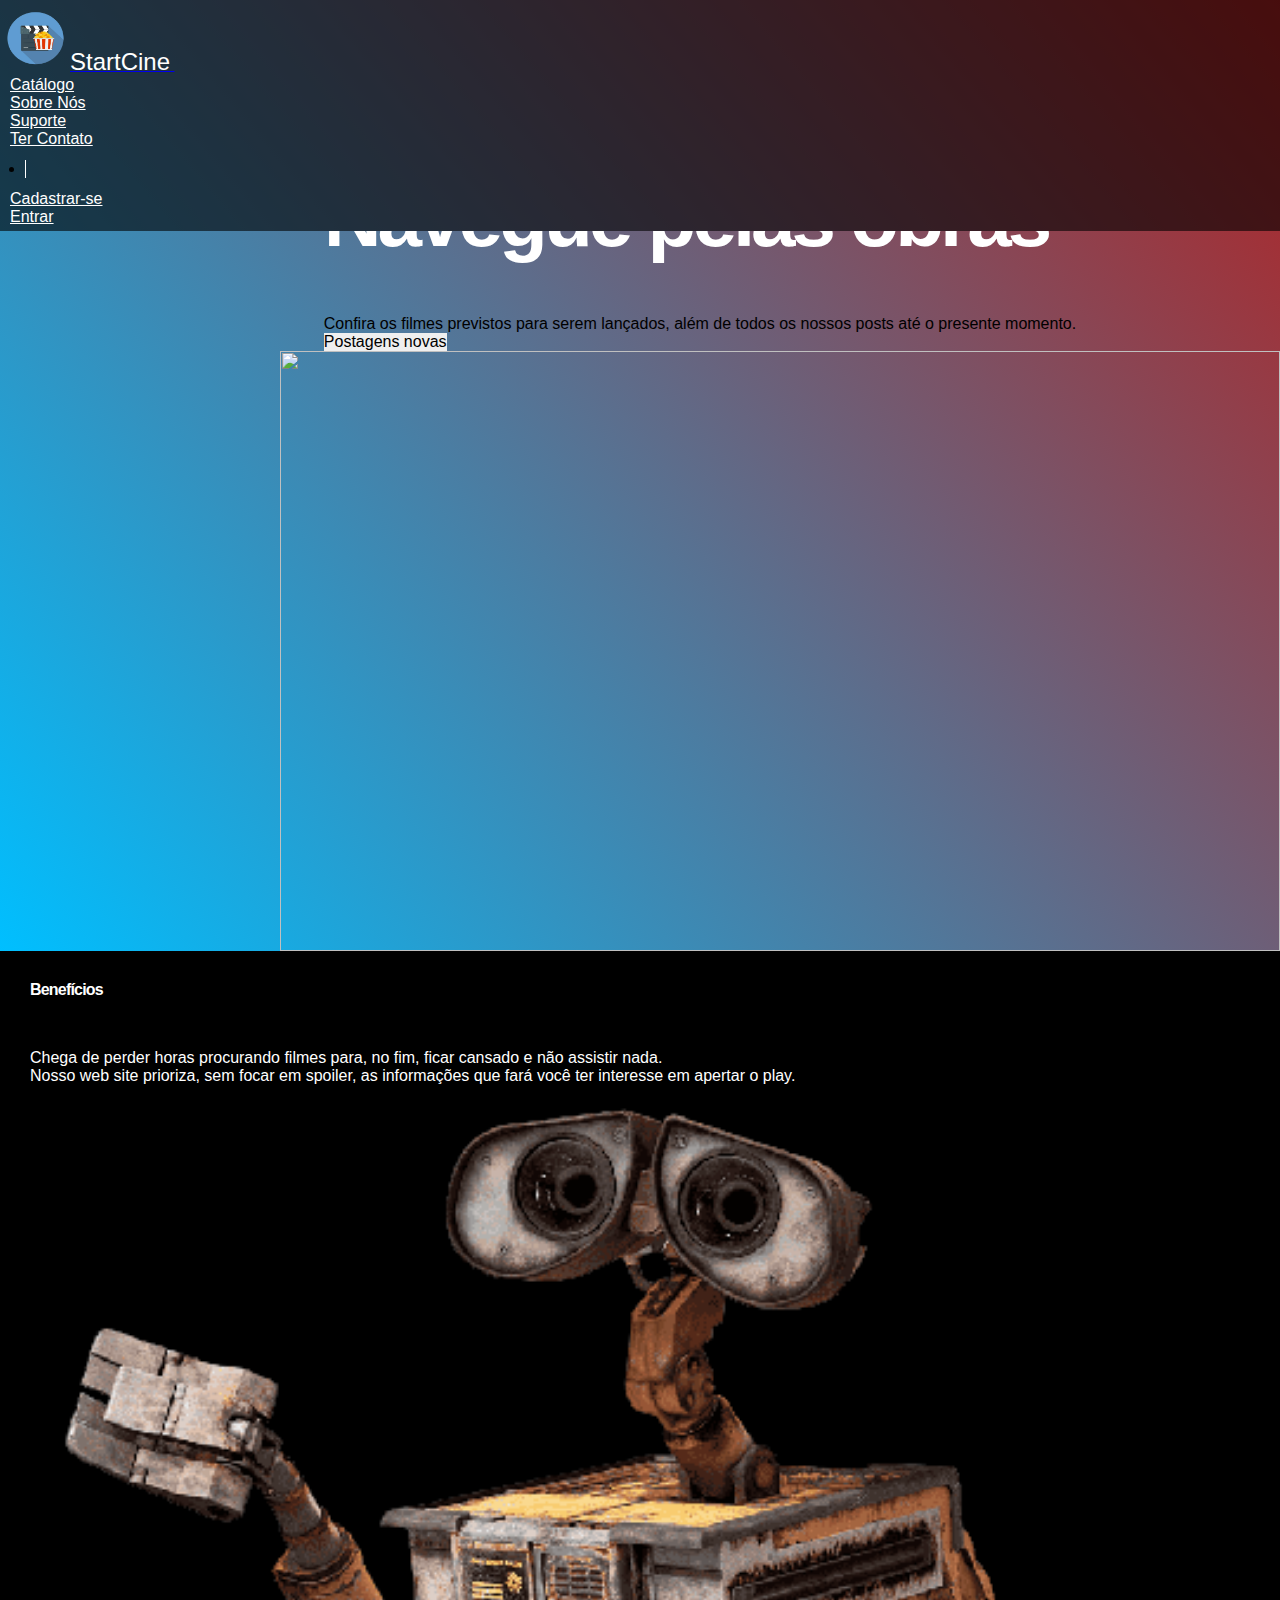
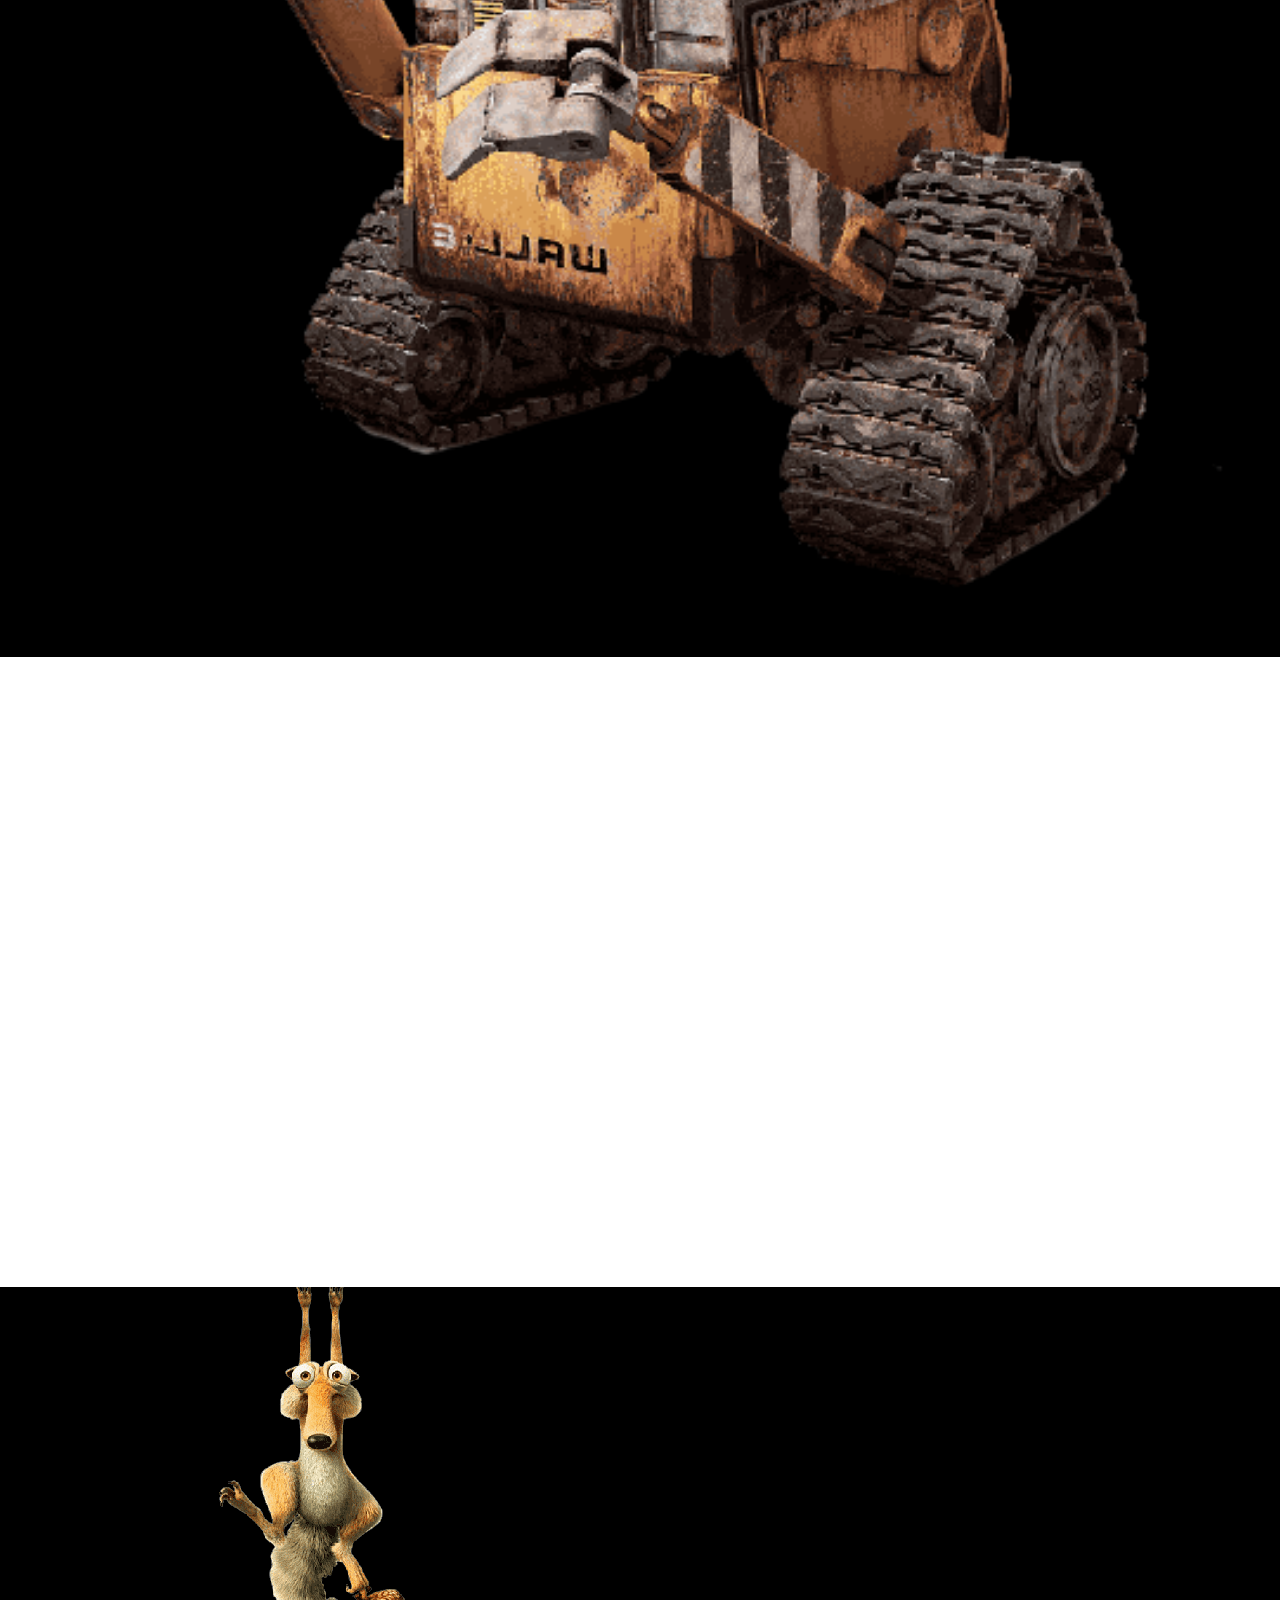
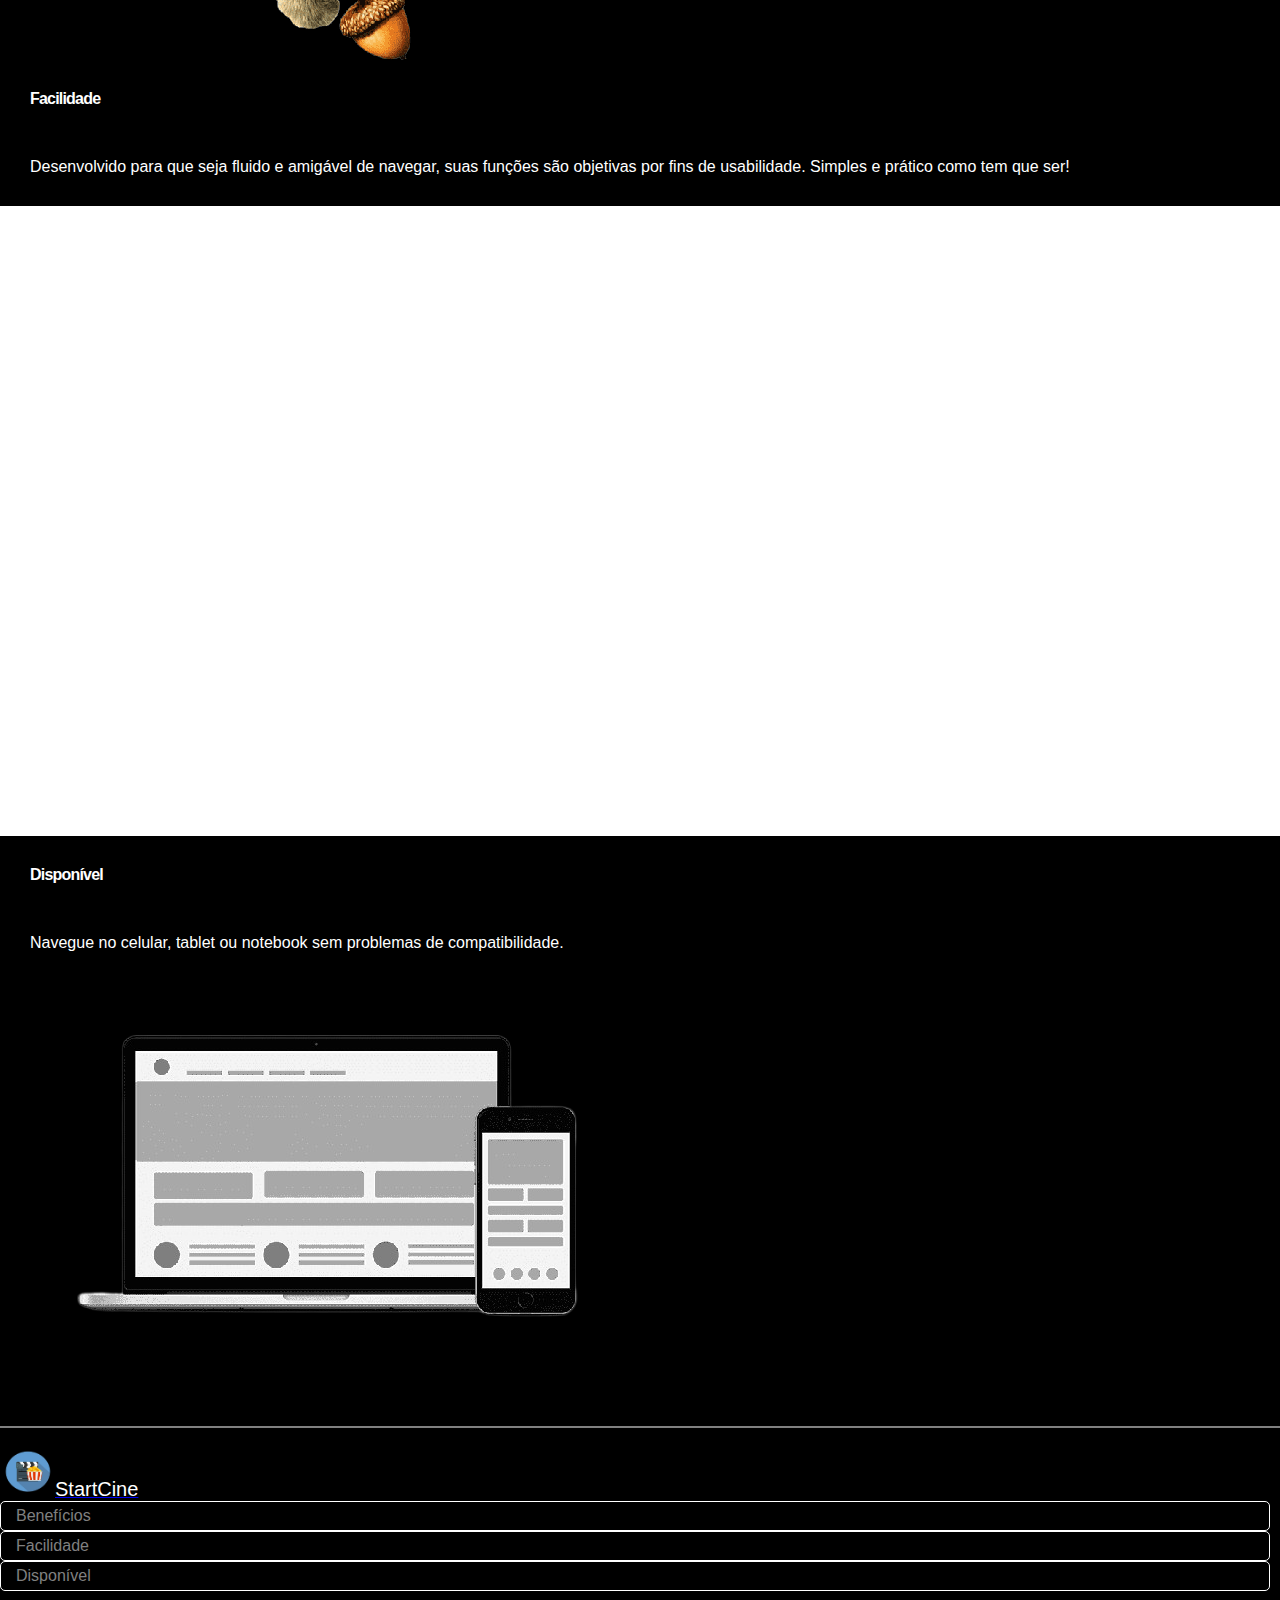
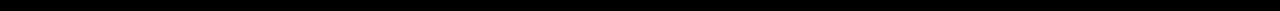
==== index.html @ 499de3c4 "first commit" ====
<!DOCTYPE html>
<html lang="pt-br">
  <head>
    <!-- Meta tags Obrigatórias -->
    <meta charset="utf-8">
    <meta name="viewport" content="width=device-width, initial-scale=1, shrink-to-fit=no">

    <!-- Bootstrap CSS -->
    <link rel="stylesheet" href="https://stackpath.bootstrapcdn.com/bootstrap/4.1.3/css/bootstrap.min.css" integrity="sha384-MCw98/SFnGE8fJT3GXwEOngsV7Zt27NXFoaoApmYm81iuXoPkFOJwJ8ERdknLPMO" crossorigin="anonymous">

    <!-- Font Awesome -->
    <link rel="stylesheet" href="https://use.fontawesome.com/releases/v5.15.4/css/all.css" integrity="sha384-DyZ88mC6Up2uqS4h/KRgHuoeGwBcD4Ng9SiP4dIRy0EXTlnuz47vAwmeGwVChigm" crossorigin="anonymous"/>

   
    <script src="https://oss.maxcdn.com/html5shiv/3.7.2/html5shiv.min.js"></script>
   

    <!-- Normalize CSS -->
    <link rel="stylesheet" type="text/css" href="Normalize/normalize.css">

    <!-- Estilo customizado -->
    <link rel="stylesheet" type="text/css" href="css/style.css">

    <title>StartCine</title>

     <!-- Icon title -->
    <link rel="icon" href="imagens/cine.png">

  </head>

  <body>

    <div class="wrapper">
      
   

    <section class="caixa1">
   
  

    <header>

      <nav class="navbar navbar-expand-lg navbar-light fixed-top navbar-transparente">
        
        <div class="container">
          
          <!-- INÍCIO / LOGO -->
            <a href="index.html" class="navbar-brand">
              <img src="imagens/logo.png" width="70" height="65"><span class="font-weight-bold">StartCine</span>
            </a> 

            <!-- FIM / LOGO -->

             <!-- MENU HAMBURGUER -->
            <button class="navbar-toggler" data-toggle="collapse" data-target="#nav-principal">
              <i class="fas fa-bars text-white"></i>
            </button>

            <!-- FIM / MENU HAMBURGUER -->

             <!-- INÍCIO / NAVEGAÇÃO -->

            <div class="collapse navbar-collapse" id="nav-principal"> 

              <ul class="navbar-nav ml-auto mr-1">


                <li class="nav-item">
                  <a href="catalogo.html" class="nav-link">Catálogo</a>
                </li>

                 <li class="nav-item">
                  <a href="sobrenos.html" class="nav-link">Sobre Nós</a>
                </li>

                 <li class="nav-item">
                  <a href="suporte.html" class="nav-link">Suporte</a>
                </li>

                 <li class="nav-item">
                  <a href="tercontato.html" class="nav-link">Ter Contato</a>
                </li>

                <li class="nav-item divisor"></li>

                 <li class="nav-item">
                  <a href="cadastrar.html" class="nav-link">Cadastrar-se</a>
                </li>

                <li class="nav-item">
                  <a href="entrar.html" class="nav-link">Entrar</a>
                </li>
                 
              </ul>

            </div>



        </div>

      </nav>




    </header>





    <div id="home"> <!-- SEÇÃO HOME -->

      <div vw class="enabled">
    <div vw-access-button class="active"></div>
    <div vw-plugin-wrapper>
      <div class="vw-plugin-top-wrapper"></div>
    </div>
  </div>
  <script src="https://vlibras.gov.br/app/vlibras-plugin.js"></script>
  <script>
    new window.VLibras.Widget('https://vlibras.gov.br/app');
  </script>
        
        <div class="container">

          <div class="row ">

          <main class="col-md-5 texto">
            
            <div>

              <h1 class="display-4">Navegue pelas obras</h1>

              <p class="lead">
               Confira os filmes previstos para serem lançados, além de todos os nossos posts até o presente momento.
              </p>

              <div> 
                <button type="button" class="btn btn-dark btn-md">Postagens novas</button>
              </div>

            </div> 
           

          </main>

            <section  class=" col-md-2 imagem-2">

                 <img src="imagens/grupo.png" width="420" height="320">

            </section>


          <section  class="imagem-1 col-md-5">

              <img src="imagens/mulher-capa.png" width="1000" height="600">

          </section>

          
        </div>

        </div>

      </div>  

      </section>


    <section id="beneficios" class="conteudo">
      
      <div class="container">
        
          <main class="row">
            
            

            <div class=" col-md-6 texto-padrao">

              <h1 class="display-4">Benefícios</h1>
              <p class="lead">Chega de perder horas procurando filmes para, no fim, ficar cansado e não assistir nada.</p>
              <p class="lead">Nosso web site prioriza, sem focar em spoiler, as informações que fará você ter interesse em apertar o play.</p>



            </div>

            <div class=" col-md-6 figura">

              <img src="imagens/robozinho.png">


            </div>



          </main>  

      </div>

  </section>

  <section class="caixa2 parallax">
   
  </section>

  <section id="facilidade" class="conteudo">

    <div class="container">
        
          <main class="row">
            


            

            <div class=" col-md-6 figura1">

              <img src="imagens/esquilo.png">


            </div>

            <div class=" col-md-6 texto-padrao">

              <h1 class="display-4">Facilidade</h1>
              <p class="lead">Desenvolvido para que seja fluido e amigável de navegar, suas funções são objetivas por fins de usabilidade. Simples e prático como tem que ser!</p>
              

            </div>



          </main>  

      </div>

  </section>

  <section class="caixa3 parallax">

  </section>


  <section id="compativel" class="conteudo">

    <div class="container">
        
          <main class="row d-flex justify-content-center">
            
           

            <div class=" col-md-6 texto-padrao">

              <h1 class="display-4">Disponível</h1>
              <p class="lead">Navegue no celular, tablet ou notebook sem problemas de compatibilidade.</p>
           
            </div>

             <div class=" col-md-6 figura2">

              <img src="imagens/img-dispositivo.png">


            </div>


          </main>  

      </div>


  </section>


   </div>

    



      <footer>

         <div class="linha"></div> <br>

        <div class="container">
          <div class="row">

            <div class="col-md-6">
              
              <a href="index.html" class="navbar-brand">
              <img src="imagens/logo.png" width="55" height="50"><span class="font-footer">StartCine</span>
            </a> 

            </div>

            <div class="col-lg-2">
              
              <ul class="d-flex mt-2 mr-4 justify-content-center">
                      <li>
                        <a href="#beneficios">Benefícios</a>
                      </li>

                      <li>
                        <a href="#facilidade">Facilidade</a>
                      </li>

                      <li>
                        <a href="#compativel">Disponível</a>
                      </li>
              </ul>

            </div>


            

            <div class="col-lg-4 d-flex justify-content-end">
              
              <a href="" class="btn btn-outline-dark ml-2">
                <i class="fab fa-facebook fa-lg"></i>
              </a>

              <a href="" class="btn btn-outline-dark ml-2">
                <i class="fab fa-twitter fa-lg"></i>
              </a>

              <a href="" class="btn btn-outline-dark ml-2">
                <i class="fab fa-instagram fa-lg"></i>
              </a>

               <a href="" class="btn btn-outline-dark ml-2">
                <i class="fab fa-youtube fa-lg"></i>
              </a>
              
            </div>


            
          </div>
        </div>
      </footer>



    <!-- JavaScript (Opcional) -->
    <!-- jQuery primeiro, depois Popper.js, depois Bootstrap JS -->
    <script src="https://code.jquery.com/jquery-3.3.1.slim.min.js" integrity="sha384-q8i/X+965DzO0rT7abK41JStQIAqVgRVzpbzo5smXKp4YfRvH+8abtTE1Pi6jizo" crossorigin="anonymous"></script>
    <script src="https://cdnjs.cloudflare.com/ajax/libs/popper.js/1.14.3/umd/popper.min.js" integrity="sha384-ZMP7rVo3mIykV+2+9J3UJ46jBk0WLaUAdn689aCwoqbBJiSnjAK/l8WvCWPIPm49" crossorigin="anonymous"></script>
    <script src="https://stackpath.bootstrapcdn.com/bootstrap/4.1.3/js/bootstrap.min.js" integrity="sha384-ChfqqxuZUCnJSK3+MXmPNIyE6ZbWh2IMqE241rYiqJxyMiZ6OW/JmZQ5stwEULTy" crossorigin="anonymous"></script>
  </body>
</html>
---- css/style.css ----
/********************* Style**********************************/

* {
	margin: 0;
	padding: 0;
	border: 0;
	box-sizing: border-box;
	font-family:"Helvetica", Arial, sans-serif;
	font-size: 16px;

}



/* Layout
-------------------------------------------------------------------------------------------------------*/

html{
	scroll-behavior: smooth;

}

html, body, #home{
	overflow-x: hidden;
}

/* Barra de Navegação
------------------------------------------------------------------------------*/

.navbar-transparente{
	padding: 5px 0px;
	background: rgba(0, 0, 0, 0.6); /*os 3 zeros definem a cor preta e 0.6 a opacidade*/
}

img, span{
	font-size: 1.5em;
	color: #fff;
	font-family: "Trebuchet MS", Helvetica, sans-serif;
}


.divisor{
	width: 1px;
	background: white;
	margin: 12px 15px;

}


/*formatando os links do menu*/

#nav-principal{
	margin-left: 10px;
}

.navbar-light .navbar-nav .nav-link{ 
	color: white;

}

.navbar-light .navbar-nav .nav-link:hover{ 
	color: #9bf0e1;

}


/*Formatando íconi do menu*/

.navbar-light .navbar-toggler{
	color: rgba(255, 255, 255, 5); /*branco e opacidade*/
	border-color: rgba(255, 255, 255, 0.5);
	margin-right: 5px;
}


/* CONTEÚDO - ABERTURA
--------------------------------------------------------------------------*/

#home{
	height: 720px;
	display: flex;
	justify-content: flex-end;
}

.texto{
	display: flex;
	flex-direction: column;
	justify-content: flex-end;
	align-items: center;
}

.imagem-1{
	display: flex;
	flex-direction: row;
	justify-content: center;
	align-items: flex-end;

}

.conteudo{
	color: #fff;
	background: #000;
	text-align: justify;
	padding: 30px 30px;
	width: 100%;
	font-weight: 100;

}

.texto-padrao{
	display: flex;
	flex-direction: column;
	justify-content: center;
}

.figura{
	display: flex;
	flex-direction: column;
	justify-content: center;
}

.figura1{
	display: flex;
	
	position: relative;
	bottom: 30px;
	right: 50px;
}



.linha{
	content: '';
	height: 2px;
	width: 100%;
	background: gray;

}




.parallax{
	display: flex;
	flex-direction: column;
	justify-content: center;
	height: 70vh !important;
	width: 100%;
	position: relative;
	overflow: hidden;
	background-position: 50% 50%;
	background-repeat: no-repeat !important;
	background-attachment: fixed;
	background-size: cover;


}

.caixa1{

background: url(../imagens/ruido.png), /*Já possui opacidade na img*/
	linear-gradient(50deg, #00BFFF, #B22222); /*Aparecerá um degradê*/



}

.caixa2{

background-image: url(../imagens/img1.jpg);

}

.caixa3{

background-image: url(../imagens/img2.jpeg);

}

.caixa4{
	background: url(../imagens/img.webp);

	
}





/* CONTEÚDO - CATÁLOGO
--------------------------------------------------------------------------*/

/*Barra de pesquisa*/

.search-box{
	position: absolute;
	z-index: 0;
	left: 60%;
	top: 100px;
	right: 40px;
	background: #4682B4;
	height: 50px;
	padding: 10px;
	border-radius: 20px;
	display: flex;
	justify-content: space-between;
	align-items: center;
}

.search-txt{
	border: none;
	background: none;
	outline: none;
	padding: 0;
	font-size: 16px;
	line-height: 40px;
	width: 6s00px;
	color: white;

}

::-webkit-input-placeholder{
	color: white;
}

.search-btn{
	width: 40px;
	height: 40px;
	border-radius: 50%;
	background:#000;
	display: flex;
	justify-content: center;
	align-items: center;

}

.search-box:hover > .search-txt{ 
	width: 300px;
	transition: 0.5s;
	padding: 0 6px;
}

.search-box:hover > .search-btn{ 

	background: #9bf0e1;
	transition: 0.5s;
}

#catalogo{
	background: #000;
}


.tamanho{
	height: 650px;
	width: 100vw;
}


.sessao-catalogo{
	background: #1C1C1C;

	background-attachment: fixed; /*fundo fixo para dar aquele efeito massa e fazer com que o fundo apareça.*/

	padding: 30px 20px;

}

.image{
	width: 270px;
	height: 412px;
}

.col-md-3 img{
	margin-top: 10px;
	margin-bottom: 10px;
}






/* CONTEÚDO - SOBRE NÓS
--------------------------------------------------------------------------*/

#sobre-nos{
	background: #1C1C1C;
}











/* TIPOGRAFIA
-----------------------------------------------------------------------------*/

h1{
	font-weight: 900; /*Nível de negrito*/
	letter-spacing: -0.05em; /*espaçamento das letras*/
	margin-bottom: 50px;
	color: white;
	
}

h2{
	font-size: 3em;
	font-weight: 700;
	letter-spacing: -0.04em;
}

h3{
	font-size: 2em;
	font-weight: 700;
	letter-spacing: -0.04em;
}


p{
	text-align: justify;
}

/* 	RODAPÉ
----------------------------------------------------------------------------------------*/

footer{
	background: #000;
	padding: 50px 0px 20px 0px;
	position: relative; 

}

footer ul li a{

	margin: 5px 10px;
	text-decoration: none;
	color: gray;
}

footer ul li{
	list-style: none;
	border: 1px solid white;
	border-radius: 5px;
	padding: 5px;
	margin-right: 10px;
	color: #000;
}


footer ul li a:hover{
	color: #000;
	text-decoration: none;
}

footer ul li:hover{
	background: #fff;
	color: #000;
	cursor: pointer;
}


.font-footer{

	font-size: 20px;
}



@media(max-width: 492.98px){ 

	#home{
		align-items: flex-end;
	} 

	.texto{
		margin-top: 20px;
		margin-bottom: 60px;
	}

	.imagem-2{
		display: flex;
		flex-direction: column;
		justify-content: flex-end;
		align-items: center;
		justify-self: flex-end;
	}

	.imagem-1{
		display: none;
	}

	header, nav .container span{
		font-size: 1.2em;
	}

	header, nav .container img{
		width: 60px;
		height: 55px;
	}

	#home, main.texto h1{
		font-size: 3em;
	

	}

	header, nav .container img{
		margin-left: 10px;

			}


			.navbar-light .navbar-toggler{
				margin-right: 15px;
			}



			.figura1{
				right: 150px;
			}

			.figura2{
		position: relative;
		right: 30px;
		
	}

	#compativel .figura2 img{
		width: 400px;
		height: 300px;
		
	}
			footer ul li{
				
				margin-right: 0px;
				margin-left: 20px;
			}




}






/*Extra small devices (portraint phones)*/

@media(min-width: 493px) and (max-width: 575.98px){ 

	#home{
		align-items: flex-end;
	} 

	.texto{
		margin-top: 85px;
	}

	.imagem-2{
		display: flex;
		flex-direction: column;
		justify-content: flex-end;
		align-items: center;
		justify-self: flex-end;
	}

	.imagem-1{
		display: none;
	}

	header, nav .container img{
		margin-left: 10px;

			}

	.navbar-light .navbar-toggler{
	margin-right: 15px;
	}


	.figura2{
		position: relative;
	
		
		
	}

	#compativel .figura2 img{
		width: 400px;
		height: 300px;
		
	}


	

}


/*Small devices (landscape phones)*/

@media(min-width: 576px) and (max-width: 767.98px){ 

	#home{
		align-items: flex-end;
	} 

	.texto{
		margin-top: 85px;
	}

	.imagem-2{
		display: flex;
		flex-direction: column;
		justify-content: flex-end;
		align-items: center;
		justify-self: flex-end;
	}

	.imagem-1{
		display: none;
	}

	header, nav .container img{
		margin-left: 10px;

			}
	
	.navbar-light .navbar-toggler{
	margin-right: 15px;
	}

	.figura2{
		position: relative;
	
		
		
	}

	#compativel .figura2 img{
		width: 400px;
		height: 300px;
		
	}

	

}


/*Medium devices (tablets, 768px e superior)*/
@media(min-width: 768px) and (max-width:  991.98px){ 

#home{
		align-items: flex-end;
	} 

	.texto{
		margin-right: 120px;
		justify-content: center;
		

	}

	.texto, p.lead{
		padding: 0;
	}

	.imagem-1{
		display: flex;
		flex-direction: row;
		justify-content: center;
		align-items: flex-end;

	}

	section.imagem-1 img{
		width: 900px;
		height: 500px;
	}



	.imagem-2{
		display: none;
		

	}


	.parallax{

		height: 50vh !important;
		background-position: bottom 60%;
	}

	.figura1{
		right: 150px;
	}

	.figura2{
		position: relative;
	
		
		
	}

	#compativel .figura2 img{
		width: 400px;
		height: 300px;
		
	}

	#home{
		height: 600px;

	}


	

}

/*Large devices (desktops, 992px e superior)*/
@media(min-width: 992px) and (max-width: 1199.98px){ 

	
#home{
		align-items: flex-end;
		
	} 

	.texto{
		
		margin-right: 60px;
		
		justify-content: center;
		

	}

	.imagem-1{
		display: flex;
		flex-direction: row;
		justify-content: center;
		align-items: flex-end;
		margin-left: 100px;
		

	}



	.imagem-2{
		display: none;
		

	}

	.figura2{
		margin-right: 5px;
	}




	
}

/*Extra large devices (large desktops, 1200px e superior)*/
@media(min-width: 1200px){ 


#home{
		align-items: flex-end;
		
	} 

	.texto{
		
		margin-right: 60px;
		
		justify-content: center;
		

	}

	.imagem-1{
		display: flex;
		flex-direction: row;
		justify-content: center;
		align-items: flex-end;
		margin-left: 100px;
		

	}



	.imagem-2{
		display: none;
		

	}


	#home, main.texto h1{
		font-size: 5em;

	}




	

}
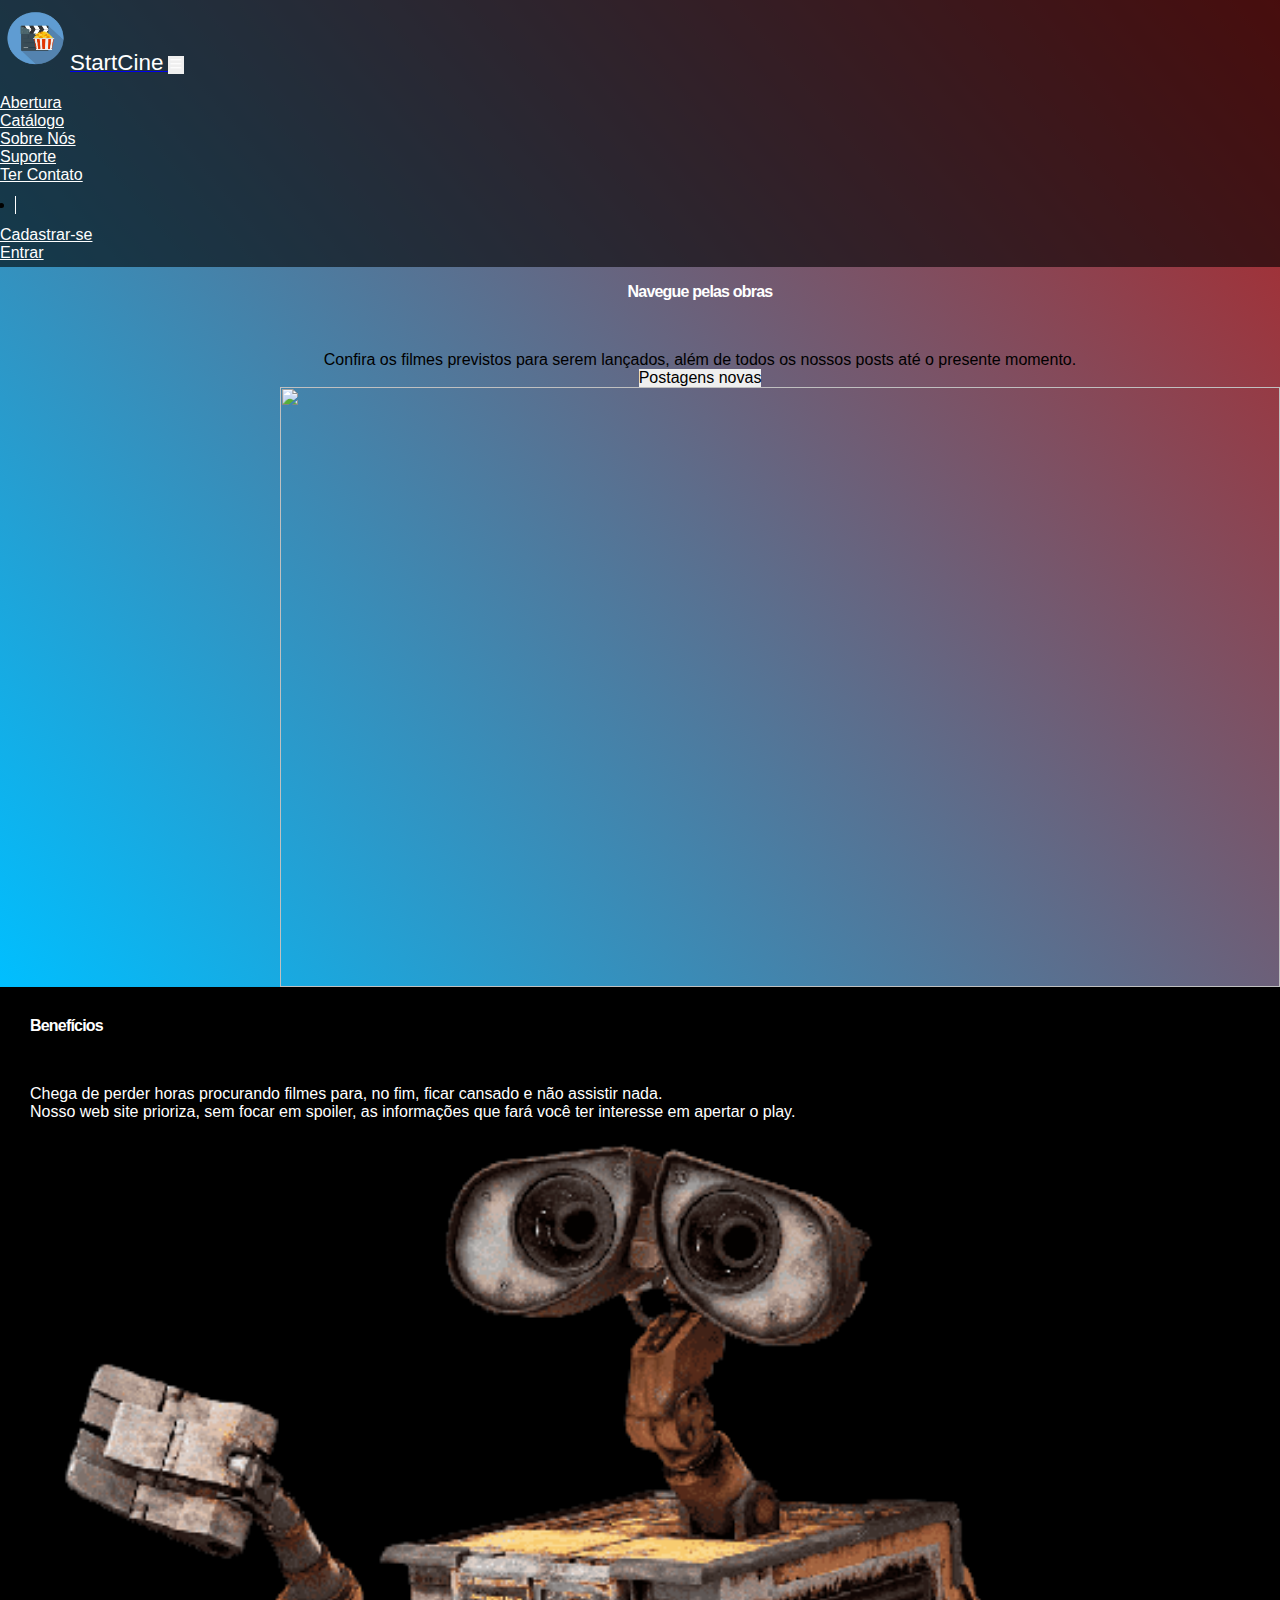
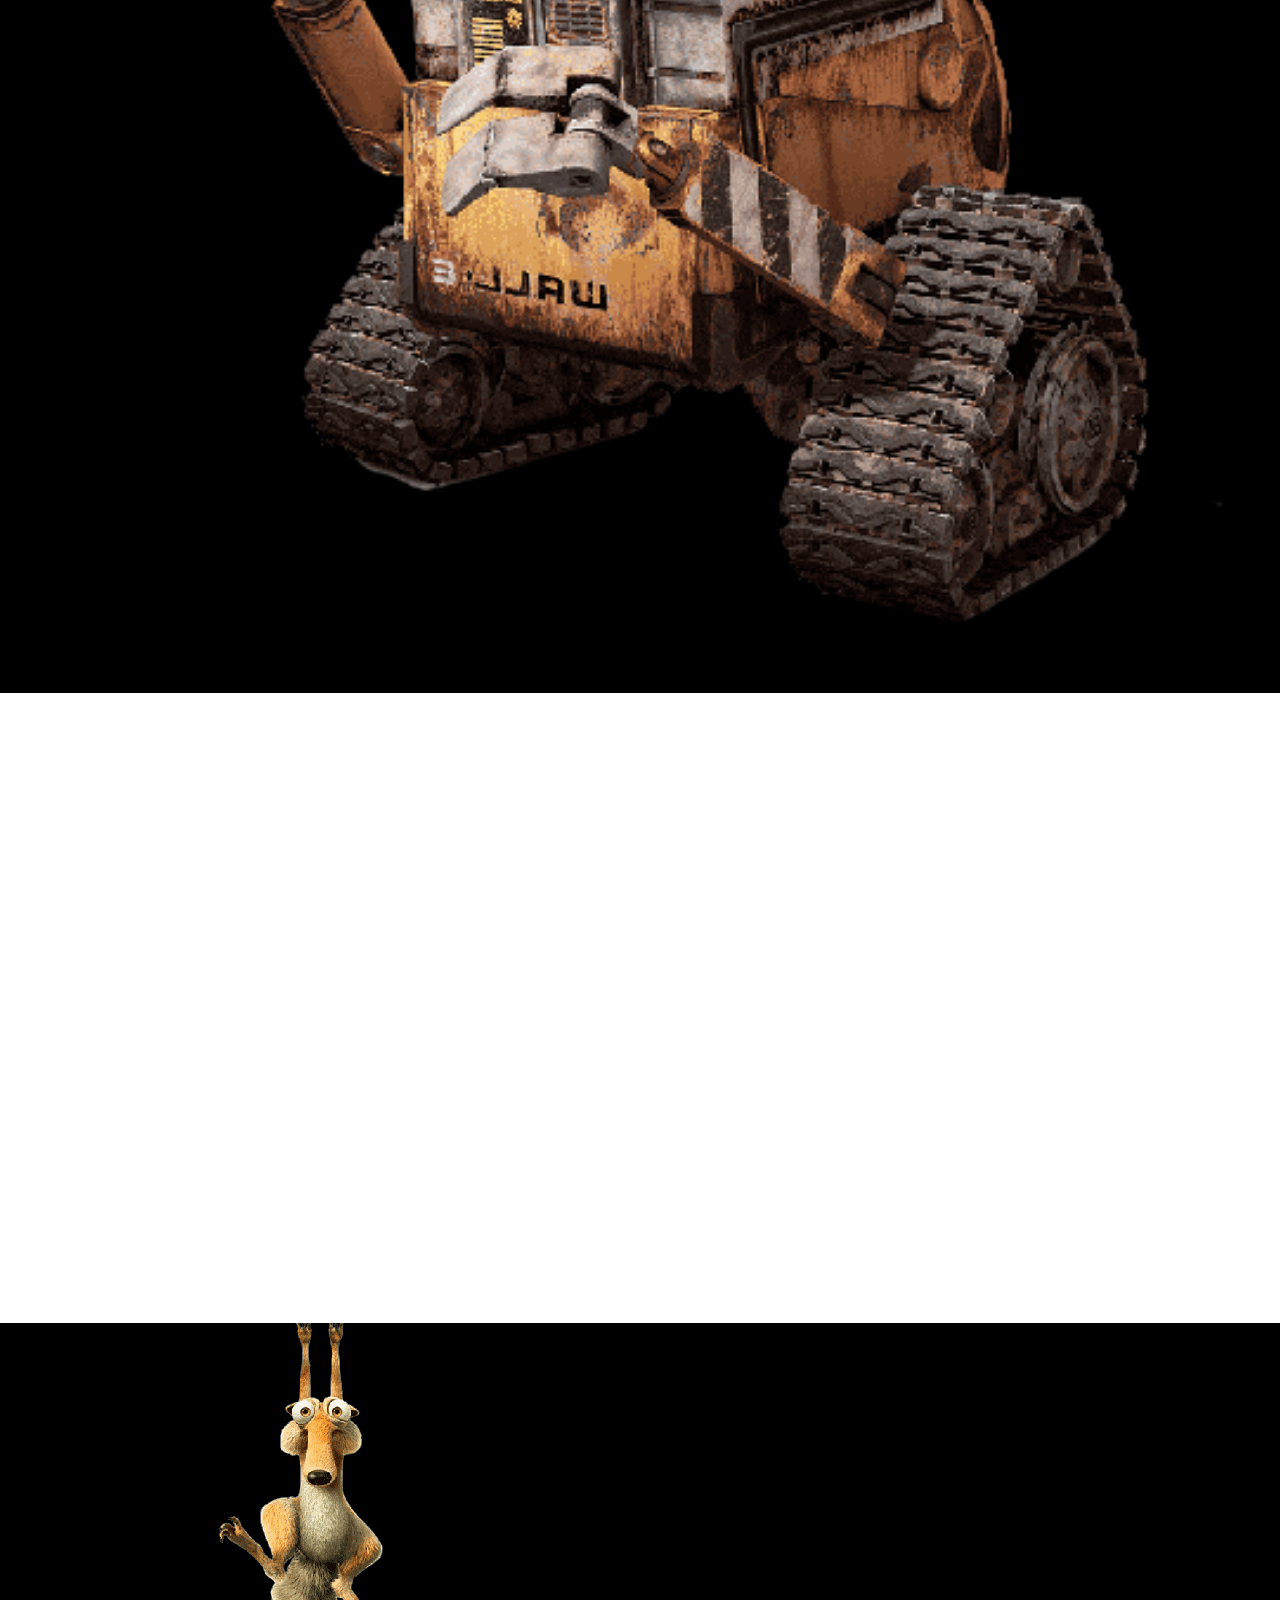
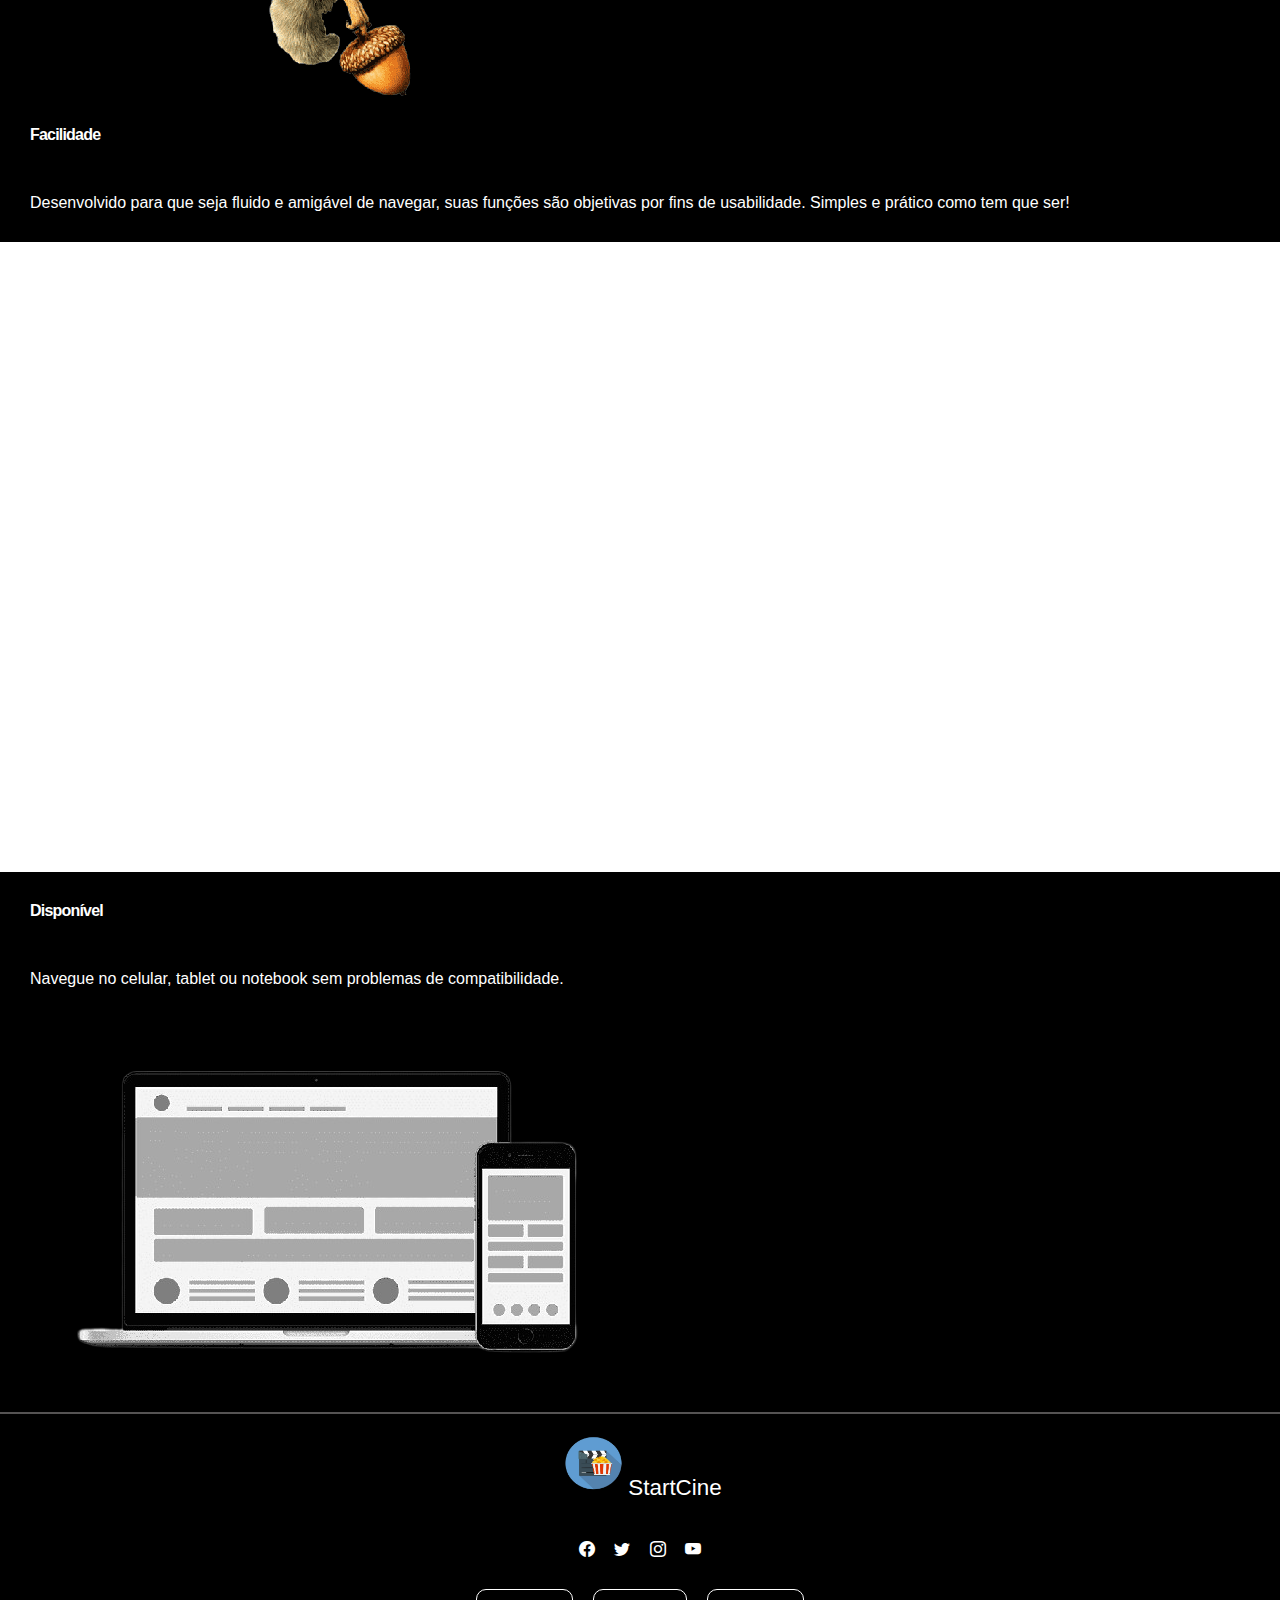
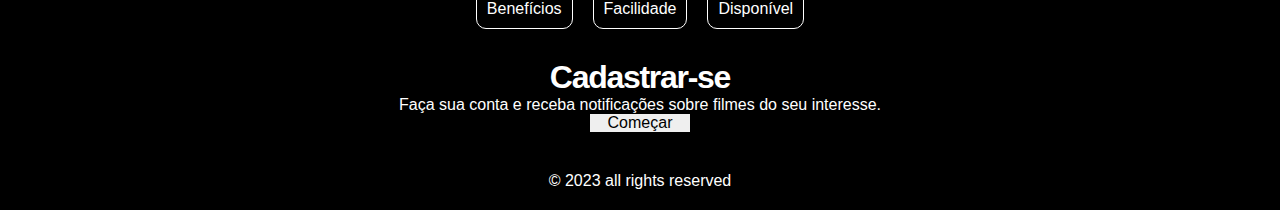
==== commit e9212023: "saved" ====
--- a/index.html
+++ b/index.html
@@ -6,10 +6,9 @@
     <meta name="viewport" content="width=device-width, initial-scale=1, shrink-to-fit=no">
 
     <!-- Bootstrap CSS -->
-    <link rel="stylesheet" href="https://stackpath.bootstrapcdn.com/bootstrap/4.1.3/css/bootstrap.min.css" integrity="sha384-MCw98/SFnGE8fJT3GXwEOngsV7Zt27NXFoaoApmYm81iuXoPkFOJwJ8ERdknLPMO" crossorigin="anonymous">
-
-    <!-- Font Awesome -->
-    <link rel="stylesheet" href="https://use.fontawesome.com/releases/v5.15.4/css/all.css" integrity="sha384-DyZ88mC6Up2uqS4h/KRgHuoeGwBcD4Ng9SiP4dIRy0EXTlnuz47vAwmeGwVChigm" crossorigin="anonymous"/>
+  <link href="https://cdn.jsdelivr.net/npm/bootstrap@5.3.0-alpha1/dist/css/bootstrap.min.css" rel="stylesheet" integrity="sha384-GLhlTQ8iRABdZLl6O3oVMWSktQOp6b7In1Zl3/Jr59b6EGGoI1aFkw7cmDA6j6gD" crossorigin="anonymous">
+  <!-- Icons - Bootstrap -->
+  <link rel="stylesheet" href="https://cdn.jsdelivr.net/npm/bootstrap-icons@1.10.3/font/bootstrap-icons.css">
 
    
     <script src="https://oss.maxcdn.com/html5shiv/3.7.2/html5shiv.min.js"></script>
@@ -44,55 +43,71 @@
         
         <div class="container">
           
-          <!-- INÍCIO / LOGO -->
-            <a href="index.html" class="navbar-brand">
-              <img src="imagens/logo.png" width="70" height="65"><span class="font-weight-bold">StartCine</span>
-            </a> 
-
-            <!-- FIM / LOGO -->
-
+           <!-- INÍCIO / LOGO -->
+           <a href="index.html" class="navbar-brand d-flex align-items-center">
+            <img src="imagens/logo.png" width="70" height="65" class="img-logo"><span class="font-weight-bold">StartCine</span>
+          </a> 
+
+          <!-- FIM / LOGO -->
+
+             
              <!-- MENU HAMBURGUER -->
-            <button class="navbar-toggler" data-toggle="collapse" data-target="#nav-principal">
-              <i class="fas fa-bars text-white"></i>
+             
+             
+             <button class="navbar-toggler" type="button" data-bs-toggle="offcanvas" data-bs-target="#navbarOffcanvasLg" aria-controls="navbarOffcanvasLg">
+               
+              <i class="bi bi-list"></i>
+            
             </button>
+         
 
             <!-- FIM / MENU HAMBURGUER -->
 
              <!-- INÍCIO / NAVEGAÇÃO -->
 
-            <div class="collapse navbar-collapse" id="nav-principal"> 
-
-              <ul class="navbar-nav ml-auto mr-1">
-
-
-                <li class="nav-item">
-                  <a href="catalogo.html" class="nav-link">Catálogo</a>
-                </li>
-
-                 <li class="nav-item">
-                  <a href="sobrenos.html" class="nav-link">Sobre Nós</a>
-                </li>
-
-                 <li class="nav-item">
-                  <a href="suporte.html" class="nav-link">Suporte</a>
-                </li>
-
-                 <li class="nav-item">
-                  <a href="tercontato.html" class="nav-link">Ter Contato</a>
-                </li>
-
-                <li class="nav-item divisor"></li>
-
-                 <li class="nav-item">
-                  <a href="cadastrar.html" class="nav-link">Cadastrar-se</a>
-                </li>
-
-                <li class="nav-item">
-                  <a href="entrar.html" class="nav-link">Entrar</a>
-                </li>
-                 
-              </ul>
-
+            
+             <div class="offcanvas offcanvas-end bg-dark" tabindex="-1" id="navbarOffcanvasLg" aria-labelledby="navbarOffcanvasLgLabel">
+              <div class="offcanvas-header">
+                <button type="button" class="btn-close btn-close-white" data-bs-dismiss="offcanvas" aria-label="Close"></button>
+              </div>
+              <div class="d-flex justify-content-center">
+
+                <ul class="navbar-nav ps">
+
+                  <li class="nav-item">
+                  
+                    <a href="index.html" class="nav-link"><i class="bi bi-house m-2 icon"></i>Abertura</a>
+                  </li>
+  
+                  <li class="nav-item">
+                    <a href="catalogo.html" class="nav-link"><i class="bi bi-film m-2 icon"></i>Catálogo</a>
+                  </li>
+  
+                   <li class="nav-item">
+                    <a href="sobrenos.html" class="nav-link"><i class="bi bi-person m-2 icon"></i>Sobre Nós</a>
+                  </li>
+  
+                   <li class="nav-item">
+                    <a href="suporte.html" class="nav-link"><i class="bi bi-question-square m-2 icon"></i>Suporte</a>
+                  </li>
+  
+                   <li class="nav-item">
+                    <a href="tercontato.html" class="nav-link"><i class="bi bi-chat-dots m-2 icon"></i>Ter Contato</a>
+                  </li>
+  
+                  <li class="nav-item divisor"></li>
+  
+                   <li class="nav-item">
+                    <a href="cadastrar.html" class="nav-link">Cadastrar-se</a>
+                  </li>
+  
+                  <li class="nav-item">
+                    <a href="entrar.html" class="nav-link">Entrar</a>
+                  </li>
+                   
+                </ul>
+              </div>
+              
             </div>
 
 
@@ -125,13 +140,13 @@
         
         <div class="container">
 
-          <div class="row ">
-
-          <main class="col-md-5 texto">
-            
-            <div>
-
-              <h1 class="display-4">Navegue pelas obras</h1>
+          <div class="row d-flex justify-content-center">
+
+          <main class="col-md-5">
+            
+            <div class="texto">
+
+              <h1 class="display-1">Navegue pelas obras</h1>
 
               <p class="lead">
                Confira os filmes previstos para serem lançados, além de todos os nossos posts até o presente momento.
@@ -148,7 +163,7 @@
 
             <section  class=" col-md-2 imagem-2">
 
-                 <img src="imagens/grupo.png" width="420" height="320">
+                 <img src="imagens/grupo.png" class="img-fluid">
 
             </section>
 
@@ -259,9 +274,9 @@
            
             </div>
 
-             <div class=" col-md-6 figura2">
-
-              <img src="imagens/img-dispositivo.png">
+             <div class=" col-md-6">
+
+              <img src="imagens/img-dispositivo.png" class="img-fluid">
 
 
             </div>
@@ -288,67 +303,93 @@
         <div class="container">
           <div class="row">
 
-            <div class="col-md-6">
+            <div class="col-lg-4 col-md-6">
+              <div id="footer-content">
+
+                <!-- INÍCIO / LOGO -->
+              <div id="logo-footer">
+
+                <a href="index.html" class="navbar-brand d-flex align-items-center">
+                  <img src="imagens/logo.png" width="70" height="65" class="img-logo"><span class="font-weight-bold">StartCine</span>
+                </a> 
+
+              </div>
               
-              <a href="index.html" class="navbar-brand">
-              <img src="imagens/logo.png" width="55" height="50"><span class="font-footer">StartCine</span>
-            </a> 
-
-            </div>
-
-            <div class="col-lg-2">
+   
+             <!-- FIM / LOGO -->
+             <div id="social_midia">
+
+               <a href="" class="btn btn-outline-dark">
+                 <i class="bi bi-facebook"></i>
+               </a>
+   
+               <a href="" class="btn btn-outline-dark">
+                 <i class="bi bi-twitter"></i>
+               </a>
+   
+               <a href="" class="btn btn-outline-dark">
+                 <i class="bi bi-instagram"></i>
+               </a>
+   
+                <a href="" class="btn btn-outline-dark ">
+                 <i class="bi bi-youtube"></i>
+               </a>
+   
+             </div>
+   
+             </div>
+
+            </div>
+           
+            <div class="col-lg-4 col-md-6">
+              <ul id="footer-list">
+                <li>
+                  <a href="#beneficios">Benefícios</a>
+                </li>
+  
+                <li>
+                  <a href="#facilidade">Facilidade</a>
+                </li>
+  
+                <li>
+                  <a href="#compativel">Disponível</a>
+                </li>
+              </ul>
+            </div>
+           
+
+             
+ 
+              <div class="col-lg-4 ">
+
+              <div id="enter">
+                <h3>Cadastrar-se</h3>
+
+                <p>Faça sua conta e receba notificações sobre filmes do seu interesse.</p>
               
-              <ul class="d-flex mt-2 mr-4 justify-content-center">
-                      <li>
-                        <a href="#beneficios">Benefícios</a>
-                      </li>
-
-                      <li>
-                        <a href="#facilidade">Facilidade</a>
-                      </li>
-
-                      <li>
-                        <a href="#compativel">Disponível</a>
-                      </li>
-              </ul>
-
-            </div>
-
-
-            
-
-            <div class="col-lg-4 d-flex justify-content-end">
-              
-              <a href="" class="btn btn-outline-dark ml-2">
-                <i class="fab fa-facebook fa-lg"></i>
-              </a>
-
-              <a href="" class="btn btn-outline-dark ml-2">
-                <i class="fab fa-twitter fa-lg"></i>
-              </a>
-
-              <a href="" class="btn btn-outline-dark ml-2">
-                <i class="fab fa-instagram fa-lg"></i>
-              </a>
-
-               <a href="" class="btn btn-outline-dark ml-2">
-                <i class="fab fa-youtube fa-lg"></i>
-              </a>
-              
-            </div>
-
-
-            
+                <button type="button" class="btn btn-light">Começar</button>
+              </div>
+              </div>
           </div>
         </div>
+           
+        <div class="row">
+          <div class="col">
+            <div id="footer-copyright">
+              &#169
+              2023 all rights reserved
+            </div>
+          </div>
+          
+
+        </div>
+            
+         
       </footer>
 
 
 
-    <!-- JavaScript (Opcional) -->
-    <!-- jQuery primeiro, depois Popper.js, depois Bootstrap JS -->
-    <script src="https://code.jquery.com/jquery-3.3.1.slim.min.js" integrity="sha384-q8i/X+965DzO0rT7abK41JStQIAqVgRVzpbzo5smXKp4YfRvH+8abtTE1Pi6jizo" crossorigin="anonymous"></script>
-    <script src="https://cdnjs.cloudflare.com/ajax/libs/popper.js/1.14.3/umd/popper.min.js" integrity="sha384-ZMP7rVo3mIykV+2+9J3UJ46jBk0WLaUAdn689aCwoqbBJiSnjAK/l8WvCWPIPm49" crossorigin="anonymous"></script>
-    <script src="https://stackpath.bootstrapcdn.com/bootstrap/4.1.3/js/bootstrap.min.js" integrity="sha384-ChfqqxuZUCnJSK3+MXmPNIyE6ZbWh2IMqE241rYiqJxyMiZ6OW/JmZQ5stwEULTy" crossorigin="anonymous"></script>
-  </body>
+    
+      <script src="https://cdn.jsdelivr.net/npm/bootstrap@5.3.0-alpha1/dist/js/bootstrap.bundle.min.js" integrity="sha384-w76AqPfDkMBDXo30jS1Sgez6pr3x5MlQ1ZAGC+nuZB+EYdgRZgiwxhTBTkF7CXvN" crossorigin="anonymous"></script>
+   </body>
 </html>--- a/css/style.css
+++ b/css/style.css
@@ -33,7 +33,8 @@
 }
 
 img, span{
-	font-size: 1.5em;
+	
+	font-size: 1.4em;
 	color: #fff;
 	font-family: "Trebuchet MS", Helvetica, sans-serif;
 }
@@ -73,6 +74,7 @@
 }
 
 
+
 /* CONTEÚDO - ABERTURA
 --------------------------------------------------------------------------*/
 
@@ -87,6 +89,7 @@
 	flex-direction: column;
 	justify-content: flex-end;
 	align-items: center;
+
 }
 
 .imagem-1{
@@ -127,17 +130,9 @@
 	right: 50px;
 }
 
-
-
-.linha{
-	content: '';
-	height: 2px;
-	width: 100%;
-	background: gray;
-
-}
-
-
+.libras{
+	padding-top: 70px;
+}
 
 
 .parallax{
@@ -179,11 +174,16 @@
 
 .caixa4{
 	background: url(../imagens/img.webp);
-
-	
-}
-
-
+}
+
+
+.linha{
+	position: absolute;
+	content: " ";
+	height: 2px;
+	width: 100vw;
+	background-color: rgb(85, 83, 83);
+}
 
 
 
@@ -251,12 +251,6 @@
 }
 
 
-.tamanho{
-	height: 650px;
-	width: 100vw;
-}
-
-
 .sessao-catalogo{
 	background: #1C1C1C;
 
@@ -266,19 +260,20 @@
 
 }
 
-.image{
-	width: 270px;
-	height: 412px;
-}
-
-.col-md-3 img{
-	margin-top: 10px;
-	margin-bottom: 10px;
-}
-
-
-
-
+.caixa-catalogo{
+	display: flex;
+	
+	align-items: flex-start;
+	justify-content: center;
+	flex-wrap: wrap;
+	justify-content: space-evenly;
+
+}
+
+
+.space{
+	margin: 30px 0;
+}
 
 
 /* CONTEÚDO - SOBRE NÓS
@@ -330,45 +325,99 @@
 ----------------------------------------------------------------------------------------*/
 
 footer{
-	background: #000;
-	padding: 50px 0px 20px 0px;
-	position: relative; 
-
-}
-
-footer ul li a{
-
-	margin: 5px 10px;
+
+	background-color: #000;
+	color: #fff;
+	
+}
+
+#footer-content{
+	display: flex;
+	flex-direction: column;
+	align-items: center;
+	margin-bottom: 20px;
+}
+
+#logo-footer{
+	margin: 0px 0px 10px 0px;
+
+}
+
+#social_midia{
+	margin-top: 30px;
+
+}
+
+#social_midia a{
+	margin-left: 15px;
+	
+	
+}
+
+footer a{
+
 	text-decoration: none;
-	color: gray;
-}
-
-footer ul li{
+	color: white;
+	cursor: pointer;
+	
+}
+
+footer a:hover{
+
+	text-decoration: none;
+	color: #9bf0e1;
+	
+}
+
+#social_midia a:first-child{
+	margin-left: 0;
+}
+
+#footer-list{
+	display: flex;
+	flex-direction: row;
+	justify-content: center;
+	align-items: center;
+	margin: 10px;
+	padding: 0;
+}
+
+#footer-list li{
+	text-align: none;
 	list-style: none;
-	border: 1px solid white;
-	border-radius: 5px;
-	padding: 5px;
-	margin-right: 10px;
-	color: #000;
-}
-
-
-footer ul li a:hover{
-	color: #000;
-	text-decoration: none;
-}
-
-footer ul li:hover{
-	background: #fff;
-	color: #000;
-	cursor: pointer;
-}
-
-
-.font-footer{
-
-	font-size: 20px;
-}
+	padding: 10px;
+	border: 1px solid #fff;
+	border-radius: 10px;
+	margin: 10px;
+	
+	
+	
+}
+
+#enter{
+	display: flex;
+	flex-direction: column;
+	justify-content: center;
+	align-items: center;
+	padding: 10px;
+}
+
+#enter button{
+	width: 100px;
+}
+
+#enter button:hover{
+	background-color: #9bf0e1;
+}
+
+#footer-copyright{
+	display: flex;
+	justify-content: center;
+	align-items: center;
+	margin-top: 30px;
+	padding-bottom: 20px;
+}
+
 
 
 
@@ -396,7 +445,7 @@
 	}
 
 	header, nav .container span{
-		font-size: 1.2em;
+		font-size: 1em;
 	}
 
 	header, nav .container img{
@@ -426,26 +475,27 @@
 				right: 150px;
 			}
 
-			.figura2{
-		position: relative;
-		right: 30px;
-		
-	}
-
-	#compativel .figura2 img{
-		width: 400px;
-		height: 300px;
-		
-	}
-			footer ul li{
-				
-				margin-right: 0px;
-				margin-left: 20px;
+			
+
+			.img-logo{
+				width: 50px;
+				height: 50px;
 			}
 
-
-
-
+			.offcanvas{
+				width: 60% !important;
+			
+			}
+
+			.filme{
+					width: 250px;
+			}
+
+			#footer-list{
+			
+				flex-direction: column;
+			
+			}
 }
 
 
@@ -500,7 +550,16 @@
 		
 	}
 
-
+	img, span{
+				
+		font-size: 1.1em;
+		
+	}
+
+	.img-logo{
+		width: 50px;
+		height: 50px;
+	}
 	
 
 }
@@ -551,8 +610,17 @@
 		height: 300px;
 		
 	}
-
-	
+	
+	img, span{
+				
+		font-size: 1.3em;
+		
+	}
+	
+	.img-logo{
+		width: 50px;
+		height: 50px;
+	}
 
 }
 
@@ -565,10 +633,10 @@
 	} 
 
 	.texto{
-		margin-right: 120px;
+		display: flex;
 		justify-content: center;
 		
-
+		
 	}
 
 	.texto, p.lead{
@@ -580,6 +648,7 @@
 		flex-direction: row;
 		justify-content: center;
 		align-items: flex-end;
+		margin-left: 120px;
 
 	}
 
@@ -625,7 +694,9 @@
 
 	}
 
-
+	#enter{
+		margin: 20px 0;
+	}
 	
 
 }
@@ -670,9 +741,18 @@
 		margin-right: 5px;
 	}
 
-
-
-
+	
+	.menu_hamburguer{
+		display: none;
+	}
+
+	.ps{
+		margin-left: auto;
+	}
+
+	.icon{
+		display: none;
+	}
 	
 }
 
@@ -719,10 +799,16 @@
 	}
 
 
-
-
-	
-
-}
-
-
+	.ps{
+		margin-left: auto;
+	}
+
+	.icon{
+		display: none;
+	}
+
+	
+
+}
+
+
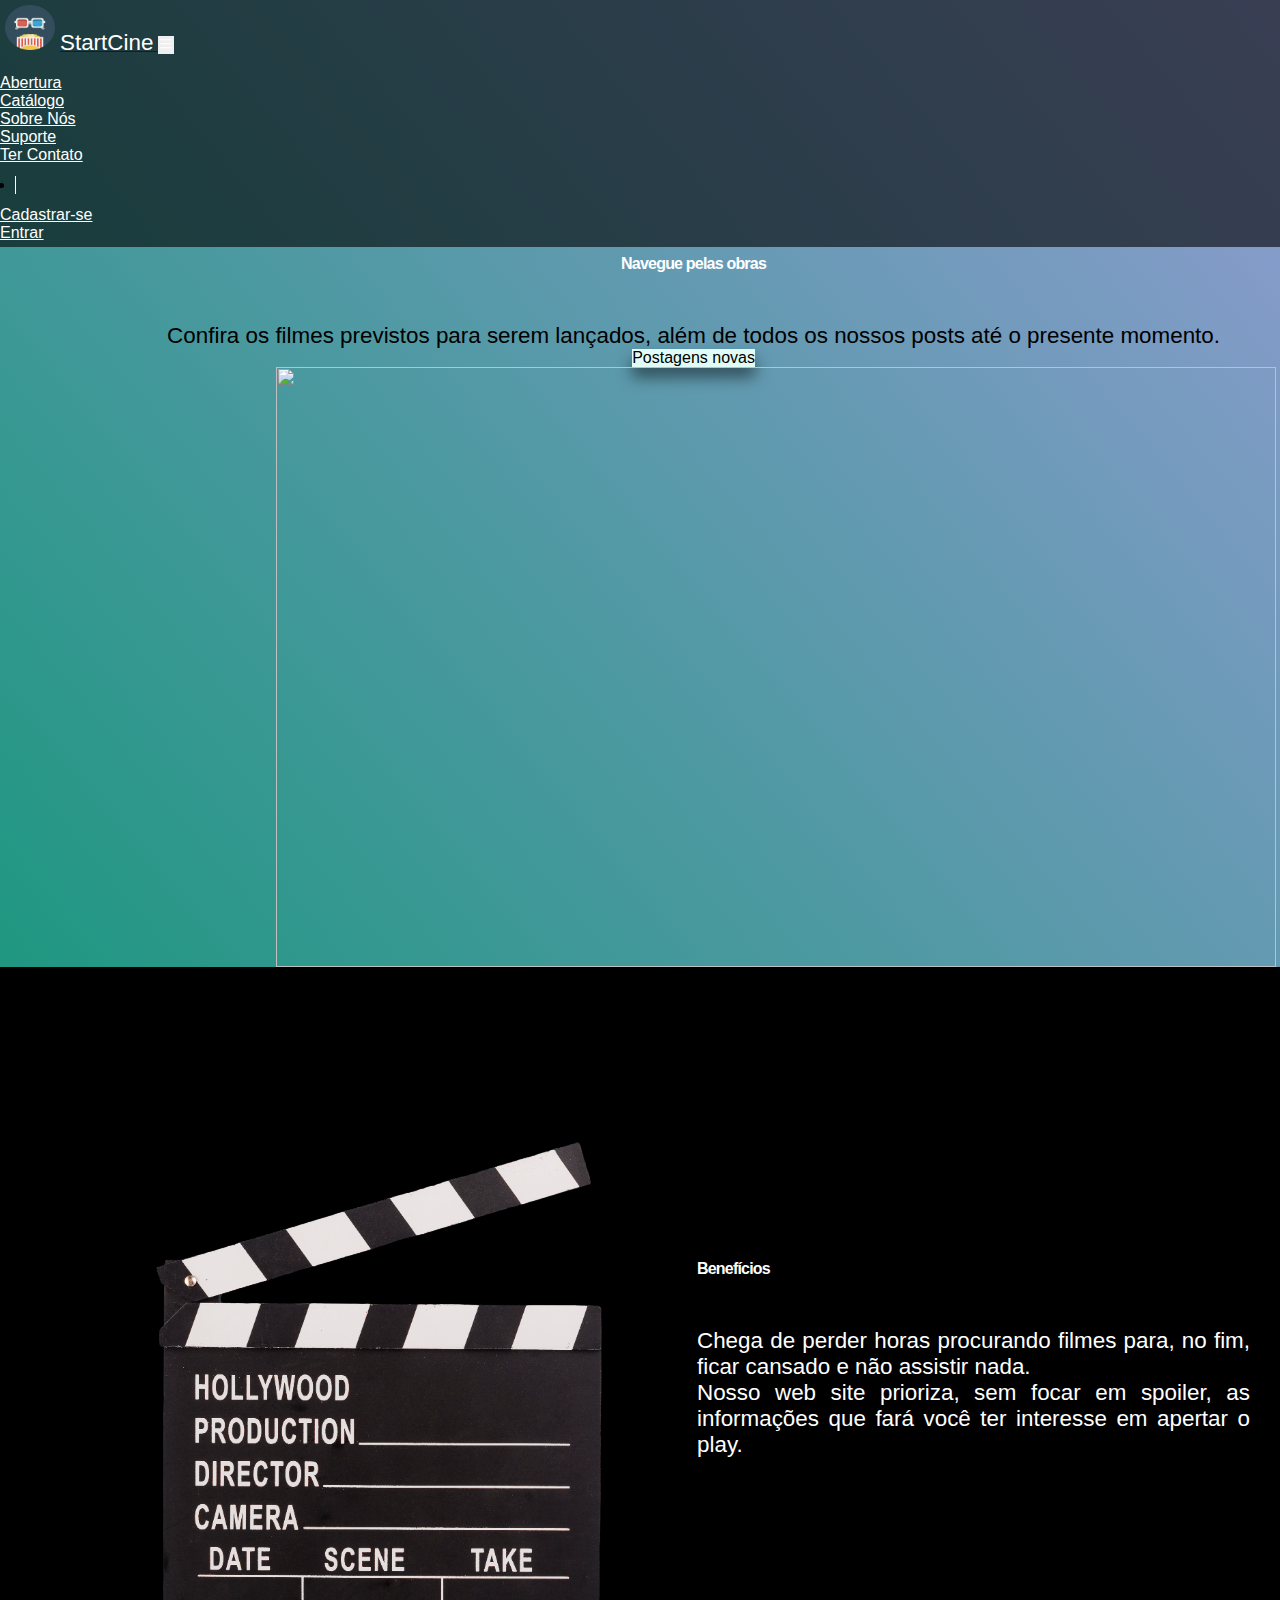
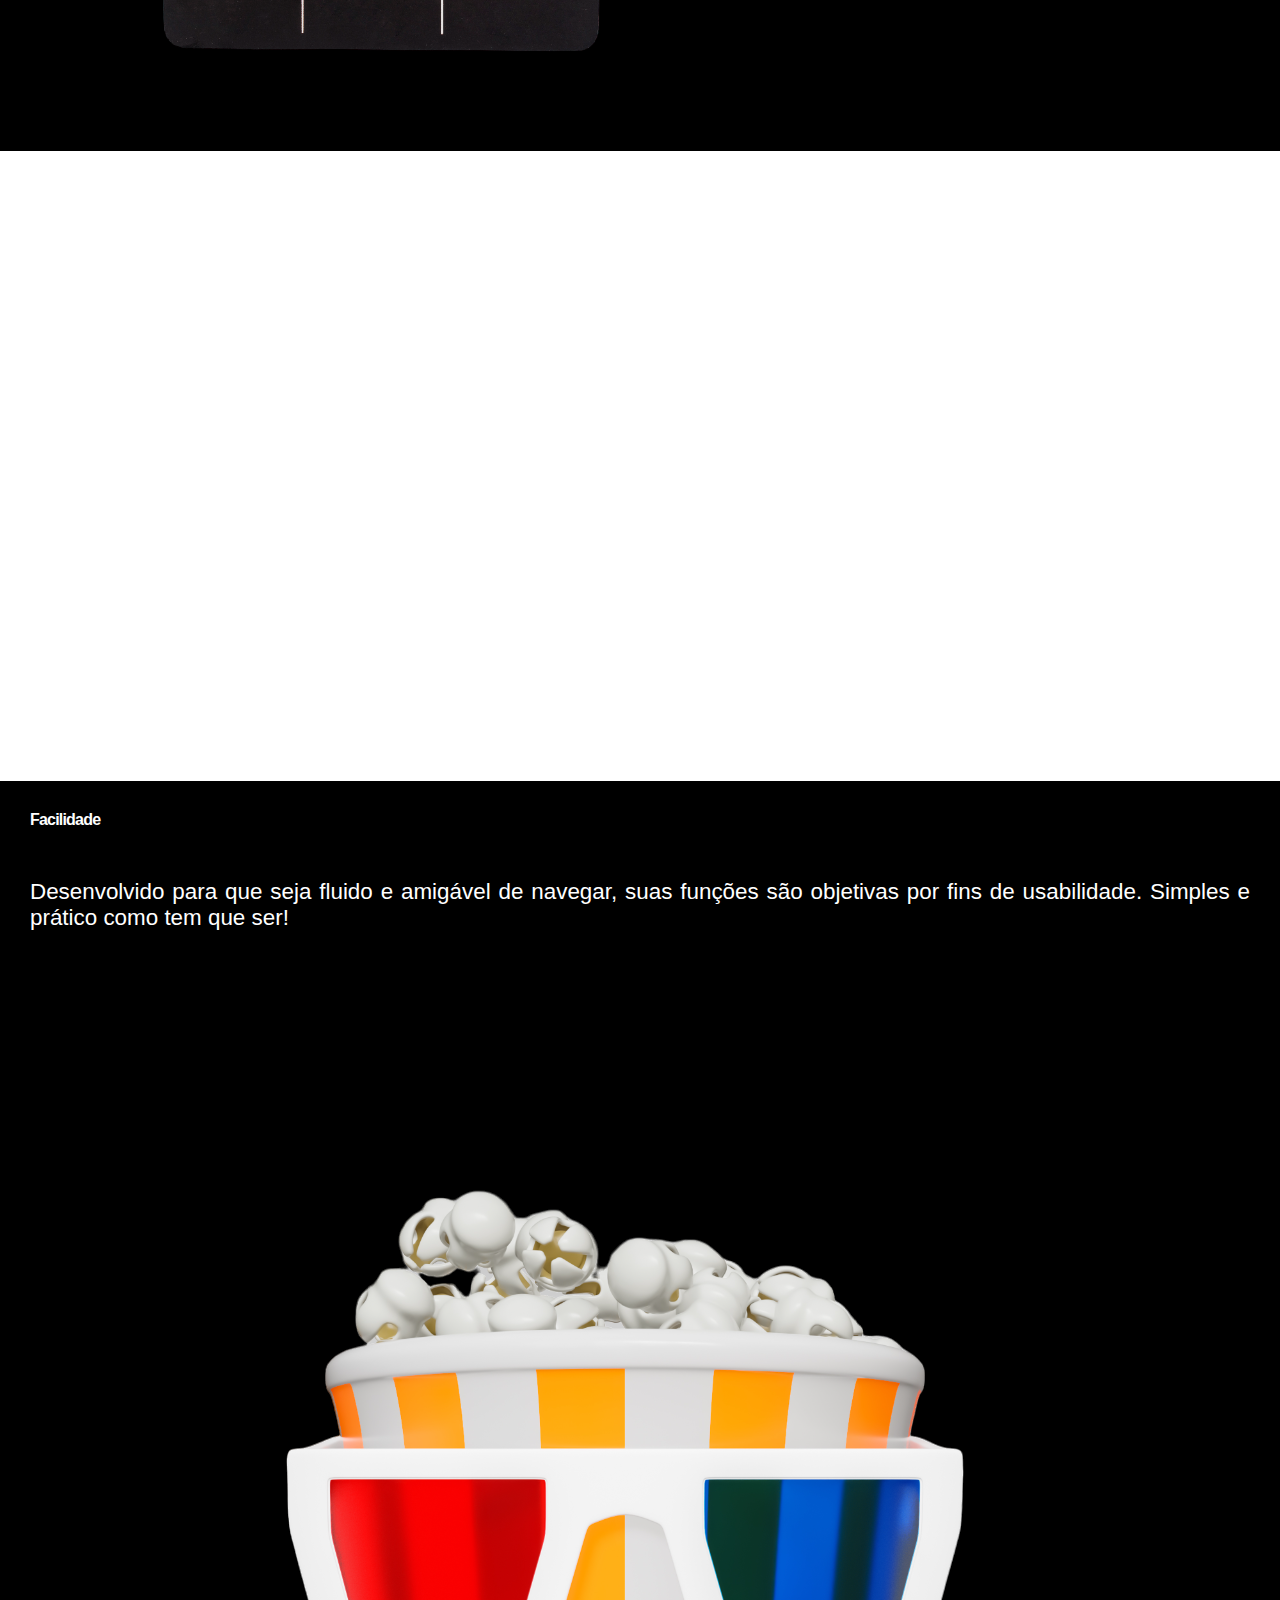
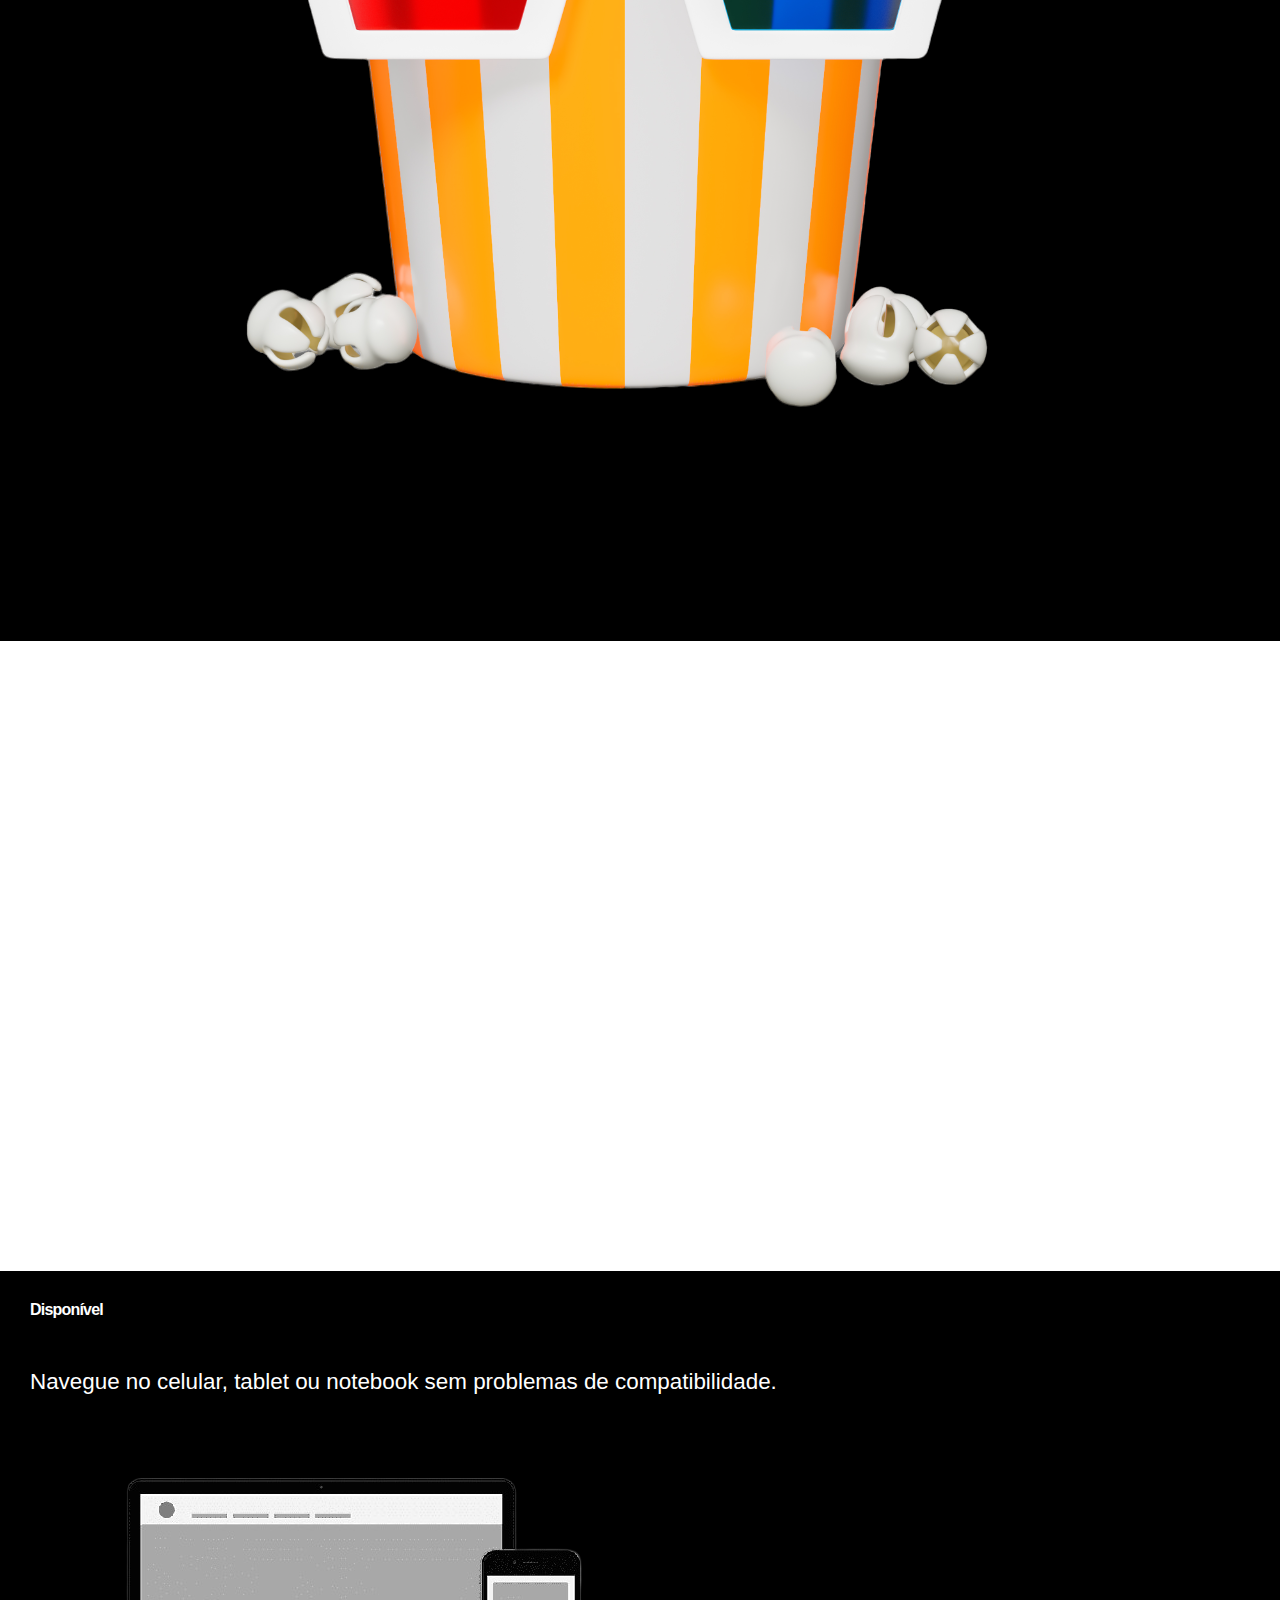
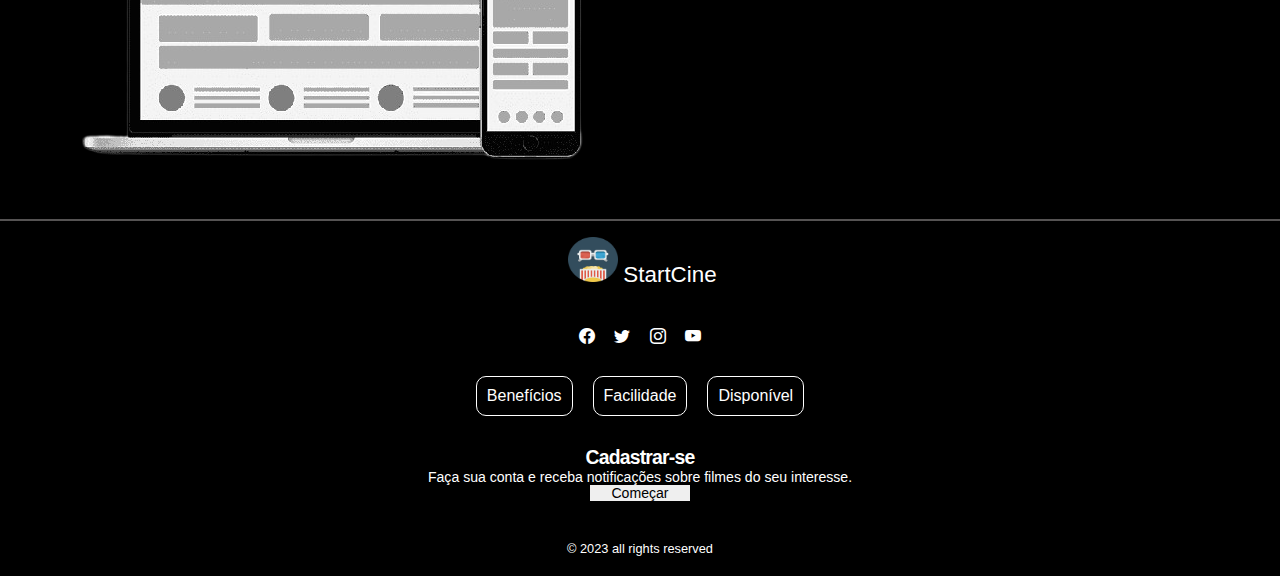
==== commit eb34b8df: "New ideas of styles" ====
--- a/index.html
+++ b/index.html
@@ -23,7 +23,7 @@
     <title>StartCine</title>
 
      <!-- Icon title -->
-    <link rel="icon" href="imagens/cine.png">
+    <link rel="icon" href="imagens/logo-startcine.png">
 
   </head>
 
@@ -45,7 +45,7 @@
           
            <!-- INÍCIO / LOGO -->
            <a href="index.html" class="navbar-brand d-flex align-items-center">
-            <img src="imagens/logo.png" width="70" height="65" class="img-logo"><span class="font-weight-bold">StartCine</span>
+            <img src="imagens/logo-startcine.png"width="50" height="45" class="img-fluid"><span class="font-weight-bold">StartCine</span>
           </a> 
 
           <!-- FIM / LOGO -->
@@ -54,9 +54,11 @@
              <!-- MENU HAMBURGUER -->
              
              
-             <button class="navbar-toggler" type="button" data-bs-toggle="offcanvas" data-bs-target="#navbarOffcanvasLg" aria-controls="navbarOffcanvasLg">
+             <button class="navbar-toggler btn-lg" type="button" data-bs-toggle="offcanvas" data-bs-target="#navbarOffcanvasLg" aria-controls="navbarOffcanvasLg">
                
               <i class="bi bi-list"></i>
+              
+              
             
             </button>
          
@@ -142,7 +144,7 @@
 
           <div class="row d-flex justify-content-center">
 
-          <main class="col-md-5">
+          <main class="col-md-5 d-flex justify-content-center align-items-center">
             
             <div class="texto">
 
@@ -153,7 +155,7 @@
               </p>
 
               <div> 
-                <button type="button" class="btn btn-dark btn-md">Postagens novas</button>
+                <button type="button" class="btn btn-outline-dark btn-lg">Postagens novas</button>
               </div>
 
             </div> 
@@ -190,25 +192,37 @@
         
           <main class="row">
             
-            
-
-            <div class=" col-md-6 texto-padrao">
-
-              <h1 class="display-4">Benefícios</h1>
-              <p class="lead">Chega de perder horas procurando filmes para, no fim, ficar cansado e não assistir nada.</p>
-              <p class="lead">Nosso web site prioriza, sem focar em spoiler, as informações que fará você ter interesse em apertar o play.</p>
-
-
-
-            </div>
-
-            <div class=" col-md-6 figura">
-
-              <img src="imagens/robozinho.png">
-
-
-            </div>
-
+            <div class="forma">
+
+
+
+              <div class="col col-md-6 texto-padrao">
+                <div class="d-flex justify-content-center align-items-center fig">
+                  <img src="imagens/tabua2.png" class="img-fluid">
+                </div>
+              </div>
+
+              <div class="col col-md-6 texto-padrao">
+
+                <h1 class="display-4">Benefícios</h1>
+                <p class="lead">Chega de perder horas procurando filmes para, no fim, ficar cansado e não assistir nada.</p>
+                <p class="lead">Nosso web site prioriza, sem focar em spoiler, as informações que fará você ter interesse em apertar o play.</p>
+  
+  
+  
+              </div>
+  
+             
+             
+               
+  
+  
+             
+  
+
+            </div>
+
+            
 
 
           </main>  
@@ -226,23 +240,19 @@
     <div class="container">
         
           <main class="row">
-            
-
-
-            
-
-            <div class=" col-md-6 figura1">
-
-              <img src="imagens/esquilo.png">
-
-
-            </div>
-
-            <div class=" col-md-6 texto-padrao">
+
+            <div class="col col-md-6 col-sm-12 texto-padrao">
 
               <h1 class="display-4">Facilidade</h1>
               <p class="lead">Desenvolvido para que seja fluido e amigável de navegar, suas funções são objetivas por fins de usabilidade. Simples e prático como tem que ser!</p>
               
+
+            </div>
+
+            <div class="col col-md-6 col-sm-12 figura1">
+
+              <img src="imagens/ppipoka.png" class="img-fluid">
+
 
             </div>
 
@@ -310,7 +320,7 @@
               <div id="logo-footer">
 
                 <a href="index.html" class="navbar-brand d-flex align-items-center">
-                  <img src="imagens/logo.png" width="70" height="65" class="img-logo"><span class="font-weight-bold">StartCine</span>
+                  <img src="imagens/logo-startcine.png" width="50" height="45" class="img-logo"><span class="font-weight-bold">StartCine</span>
                 </a> 
 
               </div>
@@ -334,9 +344,9 @@
                 <a href="" class="btn btn-outline-dark ">
                  <i class="bi bi-youtube"></i>
                </a>
-   
+
              </div>
-   
+
              </div>
 
             </div>
--- a/css/style.css
+++ b/css/style.css
@@ -37,6 +37,7 @@
 	font-size: 1.4em;
 	color: #fff;
 	font-family: "Trebuchet MS", Helvetica, sans-serif;
+	margin-left: 5px;
 }
 
 
@@ -75,6 +76,11 @@
 
 
 
+
+
+
+
+
 /* CONTEÚDO - ABERTURA
 --------------------------------------------------------------------------*/
 
@@ -87,7 +93,7 @@
 .texto{
 	display: flex;
 	flex-direction: column;
-	justify-content: flex-end;
+	justify-content: center;
 	align-items: center;
 
 }
@@ -104,8 +110,9 @@
 	color: #fff;
 	background: #000;
 	text-align: justify;
-	padding: 30px 30px;
+	padding: 30px;
 	width: 100%;
+	height: 100%;
 	font-weight: 100;
 
 }
@@ -114,6 +121,7 @@
 	display: flex;
 	flex-direction: column;
 	justify-content: center;
+	
 }
 
 .figura{
@@ -132,6 +140,13 @@
 
 .libras{
 	padding-top: 70px;
+}
+
+.forma{
+	
+	display: flex;
+	justify-content: end;
+
 }
 
 
@@ -154,7 +169,7 @@
 .caixa1{
 
 background: url(../imagens/ruido.png), /*Já possui opacidade na img*/
-	linear-gradient(50deg, #00BFFF, #B22222); /*Aparecerá um degradê*/
+	linear-gradient(50deg, #1f9781, #909cd1); /*Aparecerá um degradê*/
 
 
 
@@ -174,6 +189,20 @@
 
 .caixa4{
 	background: url(../imagens/img.webp);
+}
+
+#home .texto button:hover{
+	background-color: #146154;
+	color: #fff;
+}
+
+
+#home .texto button{
+	background-color: #e1fcf7;
+	border: none;
+	color: #000;
+	box-shadow: 0px 10px 15px rgba(0, 0, 0, 0.50);
+	
 }
 
 
@@ -256,8 +285,23 @@
 
 	background-attachment: fixed; /*fundo fixo para dar aquele efeito massa e fazer com que o fundo apareça.*/
 
-	padding: 30px 20px;
-
+}
+
+.sessao-catalogo:hover .filme{
+	transform: translate3d(0px, 0px, 0px) scale3d(0.9, 0.9, 1) rotateX(0deg) rotateY(0deg) rotateZ(0deg) skew(0deg, 0deg);
+	transform-style: preserve-3d;
+}
+
+
+.sessao-catalogo:hover .filme:hover{
+	transform: translate3d(0px, 0px, 0px) scale3d(1.1, 1.1, 1) rotateX(0deg) rotateY(0deg) rotateZ(0deg) skew(0deg, 0deg);
+	transform-style: preserve-3d;
+	box-shadow: 0px 15px 20px rgba(0, 0, 0, 0.85);
+}
+
+.filme{
+	cursor: pointer;
+	transform: all 0.4s;
 }
 
 .caixa-catalogo{
@@ -279,13 +323,186 @@
 /* CONTEÚDO - SOBRE NÓS
 --------------------------------------------------------------------------*/
 
-#sobre-nos{
+#sobre{
 	background: #1C1C1C;
-}
-
-
-
-
+	width: 100vw;
+	height: 100%;
+
+	
+}
+
+
+#image-sobre{
+	display: flex;
+	justify-content: center;
+	align-items: center;
+	background-color: #9bf0e1;
+	height: 100vh;
+	width: 50%;
+}
+
+
+.texto-all{
+	color: #fff;
+	padding: 40px;
+	margin-top: 60px;
+
+}
+
+.texto-all span{
+	font-size: 1.6em;
+	color: #9bf0e1;
+}
+
+.caixa-somos{
+	width: auto;
+	height: auto;
+	padding: 20px 30px;
+	
+}
+
+
+
+
+/* CONTEÚDO - SUPORTE
+--------------------------------------------------------------------------*/
+#suporte{
+	background: #1C1C1C;
+	width: 100vw;
+	height: 100%;
+}
+
+.texto-all .titulo h2{
+	display: inline;
+	margin-right: 25px;
+	
+}
+
+
+
+.texto-all h2 a{
+	
+	margin-left: 10px;
+	color: white;
+	border: 1px solid rgb(91, 86, 86);
+
+}
+
+
+
+.texto-all h2 a:hover{
+	
+	
+	color: white;
+	border: 1px solid rgb(91, 86, 86);
+	background-color: rgb(28, 28, 72);
+
+}
+.texto-all a.discord{
+	
+	margin-left: 10px;
+	color: white;
+	border: 1px solid rgb(91, 86, 86);
+
+}
+
+.texto-all a.discord:hover{
+	
+	
+	color: white;
+	border: 1px solid rgb(91, 86, 86);
+	background-color: rgb(28, 28, 72);
+
+}
+
+
+.texto-all h2 a i.bi{
+
+	color: white;
+
+}
+
+.texto-all p a{
+	text-decoration: none;
+	color: #9bf0e1;
+	
+}
+
+.texto-all p a:hover{
+	text-decoration:underline;
+	
+}
+	.faq{
+		margin-top: 120px;
+		padding: 0 10px 30px 10px;
+		margin-bottom: 100px;
+	}
+
+.faq h2{
+	color: #fff;
+	
+}
+
+#suporte .texto-all{
+	width: 100%;
+	height: 650px;
+}
+
+
+
+/* CONTEÚDO - TER CONTATO
+--------------------------------------------------------------------------*/
+
+#contato{
+	background: #1C1C1C;
+	width: 100vw;
+	height: 100%;
+}
+
+#contato .texto-all .contat a{
+		display: inline;	
+		margin-right: 20px;
+}
+
+.contat{
+	position: relative;
+	right: 5px;
+	margin-bottom: 50px;
+	
+}
+
+.contat a{
+	color: #fff;
+}
+
+.contat a:hover{
+	background-color: #263232;
+}
+
+.person{
+	max-width: 300px;
+	margin-bottom: 80px;
+	padding: 20px;
+}
+
+.person img{
+	border-radius: 50%;
+}
+
+#contato .texto-all{
+	height: 600px;
+	margin-bottom: 110px;
+}
+
+.form-group textarea{
+	resize: none;
+}
+
+
+#contato .texto-all input.btn:hover{
+	background-color: #9bf0e1;
+
+}
 
 
 
@@ -371,6 +588,14 @@
 
 #social_midia a:first-child{
 	margin-left: 0;
+}
+
+#social_midia a i bi{
+	color: #fff;
+}
+
+#social_midia a{
+	color: #fff;
 }
 
 #footer-list{
@@ -400,6 +625,7 @@
 	justify-content: center;
 	align-items: center;
 	padding: 10px;
+
 }
 
 #enter button{
@@ -417,6 +643,22 @@
 	margin-top: 30px;
 	padding-bottom: 20px;
 }
+
+#enter, h3{
+	font-size: 1.1em;
+}
+ #enter p{
+	font-size: 0.8em;
+}
+
+#enter button{
+	font-size: 0.8em;
+}
+
+#footer-copyright{
+	font-size: 0.8em;
+}
+
 
 
 
@@ -496,6 +738,55 @@
 				flex-direction: column;
 			
 			}
+
+			.image-sobre{
+				display: none;
+			}
+
+			.texto-all p{
+					font-size: 0.9em;
+			
+			}
+
+			.texto-all span{
+				font-size: 1.2em;
+		
+		}
+
+		
+	.texto-all{
+		
+		margin-top: 0px;
+	
+	}
+	.faq{
+		margin-top: 0px;
+		padding: 0 10px 30px 10px;
+		
+	}
+
+	.faq .accordion-body{
+		font-size: 0.9em;
+	}
+
+	.faq .accordion-button{
+		font-size: 0.7em;
+	}
+
+	.faq h2{
+		font-size: 1.1em;
+		
+	}
+
+	.texto-all h2{
+		font-size: 1.5em;
+
+}
+
+
+	.texto-all h2 a{
+		display: none;
+	}
 }
 
 
@@ -560,6 +851,40 @@
 		width: 50px;
 		height: 50px;
 	}
+
+	.image-sobre{
+		display: none;
+	}
+
+	.texto-all p{
+		font-size: 1.1em;
+
+}
+
+.texto-all span{
+	font-size: 1.4em;
+
+}
+
+.texto-all h2{
+font-size: 1.7em;
+
+}
+.faq{
+	margin-top: 0px;
+	padding: 0 10px 30px 10px;
+}
+
+.faq h2{
+	font-size: 1.5em;
+	
+}
+
+.texto-all h2 a{
+	display: none;
+
+}
+
 	
 
 }
@@ -622,6 +947,42 @@
 		height: 50px;
 	}
 
+	.image-sobre{
+		display: none;
+	}
+
+	.texto-all p{
+		font-size: 1.2em;
+
+}
+
+.texto-all span{
+	font-size: 1.5em;
+
+}
+
+.texto-all h2{
+font-size: 1.8em;
+
+}
+
+.faq{
+	margin-top: 0px;
+	padding: 0 10px 30px 10px;
+}
+
+.faq h2{
+	font-size: 1.3em;
+	
+}
+
+.texto-all a.discord{
+
+	display: none;
+
+}
+
+
 }
 
 
@@ -697,6 +1058,30 @@
 	#enter{
 		margin: 20px 0;
 	}
+
+	.texto-all h2 a{
+	
+		display: none;
+			
+		
+		}
+
+		.faq h2{
+			font-size: 1.4em;
+			
+		}
+
+		
+.texto-all h2{
+	font-size: 2em;
+	
+	}
+	.texto-all h2 a{
+
+		display: none;
+	
+	}
+	
 	
 
 }
@@ -753,7 +1138,26 @@
 	.icon{
 		display: none;
 	}
-	
+
+	
+.texto-all h2 a{
+	display: none;
+
+}
+
+.faq h2{
+	font-size: 1.6em;
+	
+}
+
+.texto-all h2{
+	font-size: 2.2em;
+}
+	
+.text-all, p{
+	font-size: 1.3em;
+}
+
 }
 
 /*Extra large devices (large desktops, 1200px e superior)*/
@@ -807,8 +1211,25 @@
 		display: none;
 	}
 
-	
-
-}
-
-
+	.texto-all a.discord{
+	
+		display: none;		
+		
+		}
+
+		
+.faq h2{
+	font-size: 2.2em;
+	
+}
+
+
+.text-all, p{
+	font-size: 1.4em;
+}
+
+	
+
+}
+
+
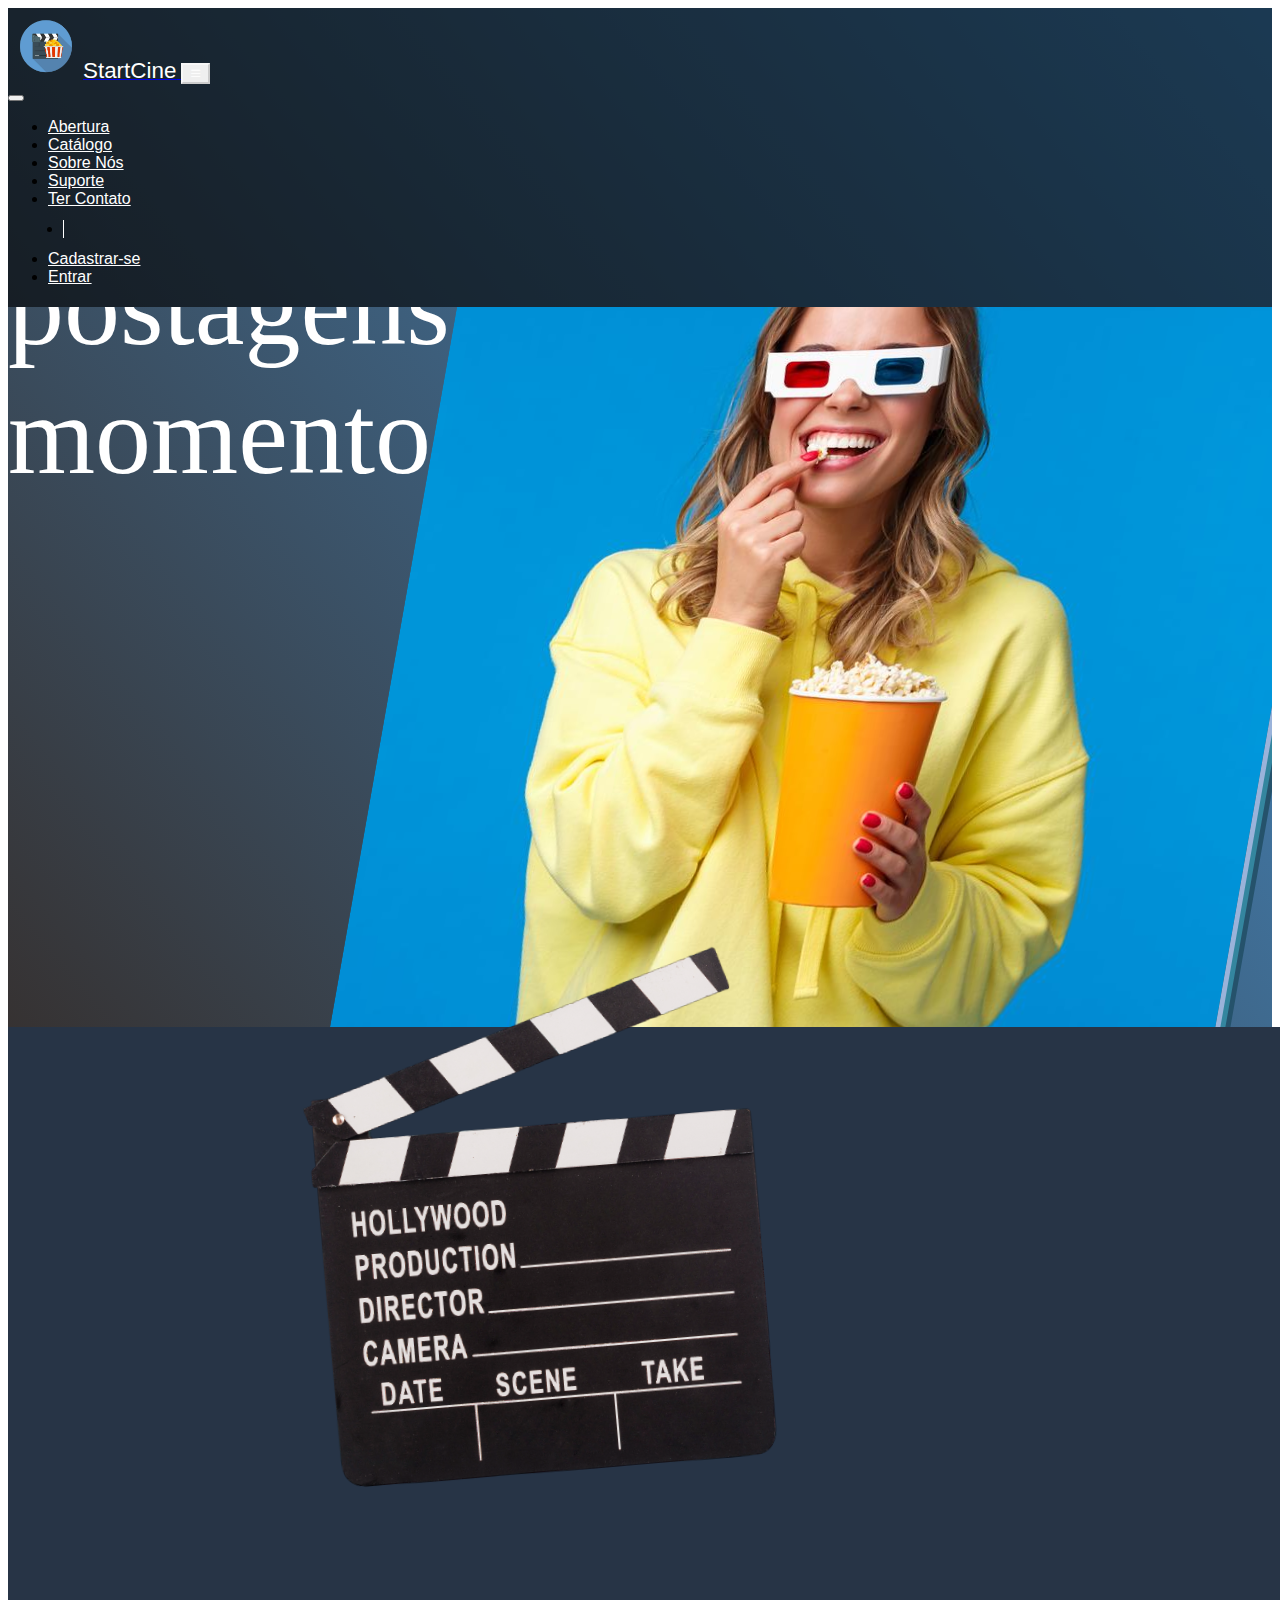
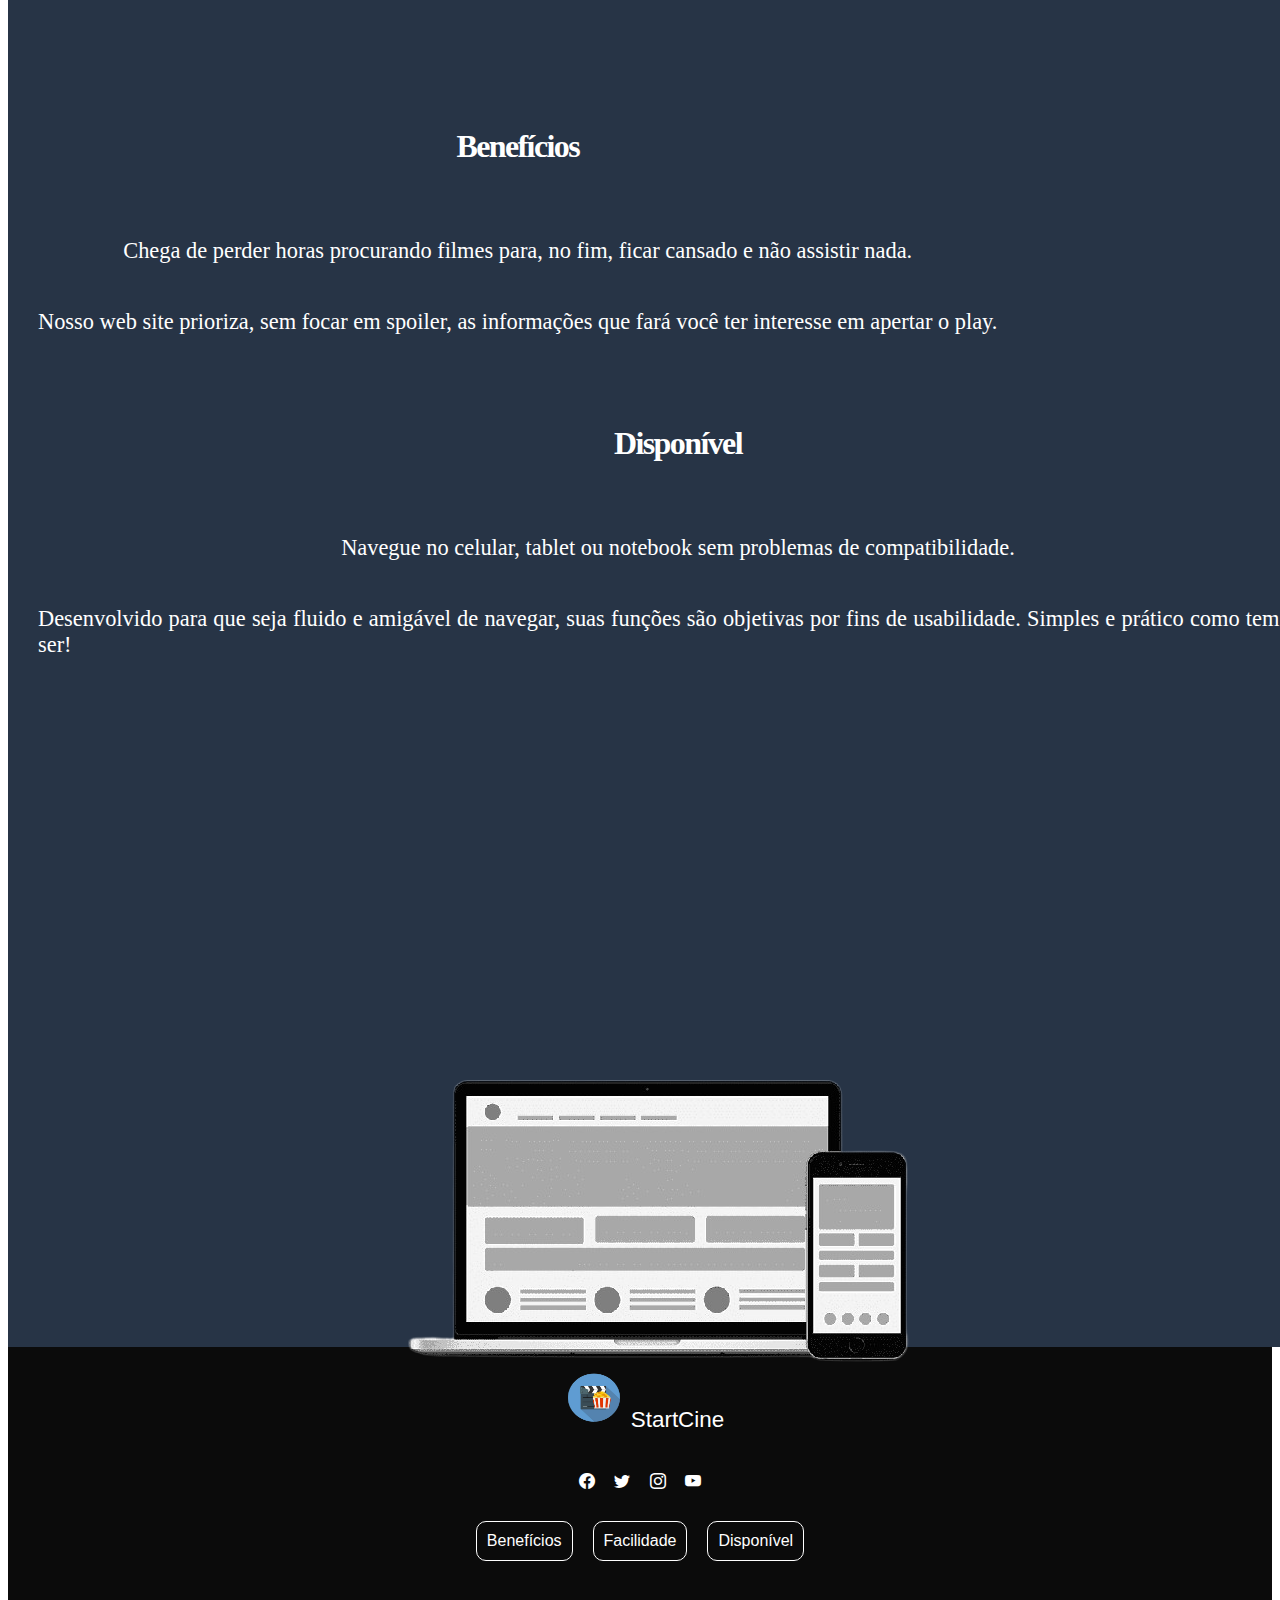
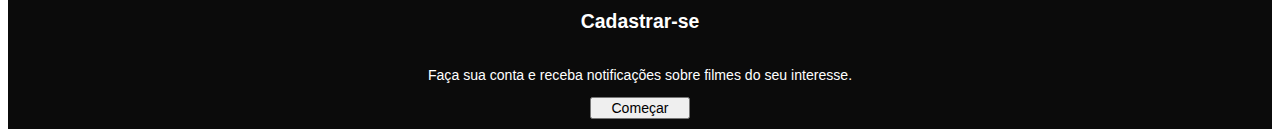
==== commit de76c6ae: "upgrade" ====
--- a/index.html
+++ b/index.html
@@ -10,6 +10,11 @@
   <!-- Icons - Bootstrap -->
   <link rel="stylesheet" href="https://cdn.jsdelivr.net/npm/bootstrap-icons@1.10.3/font/bootstrap-icons.css">
 
+  <!-- Font Awesome CDN  -->
+  <link rel="stylesheet" href="https://cdnjs.cloudflare.com/ajax/libs/font-awesome/5.14.0/css/all.min.css"
+  integrity="sha512-1PKOgIY59xJ8Co8+NE6FZ+LOAZKjy+KY8iq0G4B3CyeY6wYHN3yt9PW0XpSriVlkMXe40PTKnXrLnZ9+fkDaog=="
+  crossorigin="anonymous" />
+
    
     <script src="https://oss.maxcdn.com/html5shiv/3.7.2/html5shiv.min.js"></script>
    
@@ -18,60 +23,48 @@
     <link rel="stylesheet" type="text/css" href="Normalize/normalize.css">
 
     <!-- Estilo customizado -->
-    <link rel="stylesheet" type="text/css" href="css/style.css">
+    <link rel="stylesheet" type="text/css" href="style/index.css">
 
     <title>StartCine</title>
 
      <!-- Icon title -->
-    <link rel="icon" href="imagens/logo-startcine.png">
+    <link rel="icon" href="imagens/logo.png">
 
   </head>
 
   <body>
 
-    <div class="wrapper">
-      
-   
-
-    <section class="caixa1">
-   
-  
-
+    <section id="box-principal"> <!-- INÍCIO PRINCIPAL -->
+   
+    <!-- Início Cabeçalho -->
     <header>
 
       <nav class="navbar navbar-expand-lg navbar-light fixed-top navbar-transparente">
         
         <div class="container">
           
-           <!-- INÍCIO / LOGO -->
-           <a href="index.html" class="navbar-brand d-flex align-items-center">
-            <img src="imagens/logo-startcine.png"width="50" height="45" class="img-fluid"><span class="font-weight-bold">StartCine</span>
+          <!-- INÍCIO / LOGO -->
+          <a href="index.html" class="navbar-brand d-flex align-items-center">
+            <img src="imagens/logo.png" width="65" class="img-fluid"><span>StartCine</span>
           </a> 
-
           <!-- FIM / LOGO -->
 
              
-             <!-- MENU HAMBURGUER -->
-             
-             
-             <button class="navbar-toggler btn-lg" type="button" data-bs-toggle="offcanvas" data-bs-target="#navbarOffcanvasLg" aria-controls="navbarOffcanvasLg">
-               
-              <i class="bi bi-list"></i>
-              
-              
-            
-            </button>
-         
-
-            <!-- FIM / MENU HAMBURGUER -->
-
-             <!-- INÍCIO / NAVEGAÇÃO -->
-
-            
-             <div class="offcanvas offcanvas-end bg-dark" tabindex="-1" id="navbarOffcanvasLg" aria-labelledby="navbarOffcanvasLgLabel">
+          <!-- MENU HAMBURGUER -->
+          <button class="navbar-toggler btn-lg" type="button" data-bs-toggle="offcanvas" data-bs-target="#navbarOffcanvasLg" aria-controls="navbarOffcanvasLg"> 
+            <i class="bi bi-list"></i>
+          </button>
+          <!-- FIM / MENU HAMBURGUER -->
+
+
+          <!-- INÍCIO / NAVEGAÇÃO -->
+
+          <div class="offcanvas offcanvas-end bg-dark" tabindex="-1" id="navbarOffcanvasLg" aria-labelledby="navbarOffcanvasLgLabel">
+
               <div class="offcanvas-header">
                 <button type="button" class="btn-close btn-close-white" data-bs-dismiss="offcanvas" aria-label="Close"></button>
               </div>
+
               <div class="d-flex justify-content-center">
 
                 <ul class="navbar-nav ps">
@@ -110,9 +103,9 @@
                 </ul>
               </div>
               
-            </div>
-
-
+          </div>
+
+        <!-- FIM / NAVEGAÇÃO -->
 
         </div>
 
@@ -122,40 +115,42 @@
 
 
     </header>
-
-
-
-
-
-    <div id="home"> <!-- SEÇÃO HOME -->
-
-      <div vw class="enabled">
-    <div vw-access-button class="active"></div>
-    <div vw-plugin-wrapper>
-      <div class="vw-plugin-top-wrapper"></div>
-    </div>
-  </div>
-  <script src="https://vlibras.gov.br/app/vlibras-plugin.js"></script>
-  <script>
-    new window.VLibras.Widget('https://vlibras.gov.br/app');
-  </script>
+    <!-- Fim Cabeçalho -->
+
+    <div id="home"> <!-- INÍCIO HOME -->
+
+      <!-- Vlibras -->
+      <div>
+        <div vw class="enabled">
+          <div vw-access-button class="active"></div>
+          <div vw-plugin-wrapper>
+            <div class="vw-plugin-top-wrapper"></div>
+          </div>
+        </div>
+        <script src="https://vlibras.gov.br/app/vlibras-plugin.js"></script>
+        <script>
+          new window.VLibras.Widget('https://vlibras.gov.br/app');
+        </script>
+      </div>
+      <!-- Fim / Vlibras -->
         
         <div class="container">
 
-          <div class="row d-flex justify-content-center">
+          <div class="row d-flex justify-content-center align-items-center">
 
           <main class="col-md-5 d-flex justify-content-center align-items-center">
             
-            <div class="texto">
+            <div class="texto-padrao">
 
               <h1 class="display-1">Navegue pelas obras</h1>
 
               <p class="lead">
-               Confira os filmes previstos para serem lançados, além de todos os nossos posts até o presente momento.
+               Confira os filmes previstos para serem lançados, além de todas as nossas postagens até o presente momento.
               </p>
 
               <div> 
-                <button type="button" class="btn btn-outline-dark btn-lg">Postagens novas</button>
+                <button type="button" class="btn btn-outline-dark btn-md">
+                  <span class="lead">Postagens novas<span></span></button>
               </div>
 
             </div> 
@@ -163,16 +158,16 @@
 
           </main>
 
-            <section  class=" col-md-2 imagem-2">
+            <section  class="imagem-2 col-md-2">
 
                  <img src="imagens/grupo.png" class="img-fluid">
 
             </section>
 
 
-          <section  class="imagem-1 col-md-5">
-
-              <img src="imagens/mulher-capa.png" width="1000" height="600">
+          <section  class="texto-padrao col-md-5">
+            
+            <img src="imagens/mulher.png" alt="" class="retrato img-fluid ">
 
           </section>
 
@@ -181,24 +176,20 @@
 
         </div>
 
-      </div>  
-
-      </section>
-
-
-    <section id="beneficios" class="conteudo">
+    </div> <!-- FIM HOME --> 
+
+    </section><!-- FIM PRINCIPAL -->
+
+
+    <section id="beneficios" class="conteudo"><!-- INÍCIO BENFÍCIOS -->
       
       <div class="container">
         
           <main class="row">
             
-            <div class="forma">
-
-
-
               <div class="col col-md-6 texto-padrao">
-                <div class="d-flex justify-content-center align-items-center fig">
-                  <img src="imagens/tabua2.png" class="img-fluid">
+                <div class="d-flex justify-content-center align-items-center">
+                  <img src="imagens/tabua.png" class="img-fluid float">
                 </div>
               </div>
 
@@ -207,86 +198,34 @@
                 <h1 class="display-4">Benefícios</h1>
                 <p class="lead">Chega de perder horas procurando filmes para, no fim, ficar cansado e não assistir nada.</p>
                 <p class="lead">Nosso web site prioriza, sem focar em spoiler, as informações que fará você ter interesse em apertar o play.</p>
-  
-  
-  
-              </div>
-  
-             
-             
                
   
-  
-             
-  
-
-            </div>
-
-            
-
+              </div>
 
           </main>  
 
       </div>
-
-  </section>
-
-  <section class="caixa2 parallax">
-   
-  </section>
-
-  <section id="facilidade" class="conteudo">
+     
+    </section><!-- FIM BENEFÍCIOS -->
+
+
+    <section id="compativel" class="conteudo"><!-- INÍCIO COMPATÍVEL -->
 
     <div class="container">
         
           <main class="row">
-
-            <div class="col col-md-6 col-sm-12 texto-padrao">
-
-              <h1 class="display-4">Facilidade</h1>
-              <p class="lead">Desenvolvido para que seja fluido e amigável de navegar, suas funções são objetivas por fins de usabilidade. Simples e prático como tem que ser!</p>
-              
-
-            </div>
-
-            <div class="col col-md-6 col-sm-12 figura1">
-
-              <img src="imagens/ppipoka.png" class="img-fluid">
-
-
-            </div>
-
-
-
-          </main>  
-
-      </div>
-
-  </section>
-
-  <section class="caixa3 parallax">
-
-  </section>
-
-
-  <section id="compativel" class="conteudo">
-
-    <div class="container">
-        
-          <main class="row d-flex justify-content-center">
             
-           
-
+          
             <div class=" col-md-6 texto-padrao">
 
               <h1 class="display-4">Disponível</h1>
               <p class="lead">Navegue no celular, tablet ou notebook sem problemas de compatibilidade.</p>
-           
+              <p class="lead">Desenvolvido para que seja fluido e amigável de navegar, suas funções são objetivas por fins de usabilidade. Simples e prático como tem que ser!</p>
             </div>
 
-             <div class=" col-md-6">
-
-              <img src="imagens/img-dispositivo.png" class="img-fluid">
+             <div class=" col-md-6 texto-padrao">
+
+              <img src="imagens/dispositivos.png" class="float img-fluid">
 
 
             </div>
@@ -297,18 +236,10 @@
       </div>
 
 
-  </section>
-
-
-   </div>
-
+    </section><!-- FIM COMPATÍVEL -->
     
 
-
-
-      <footer>
-
-         <div class="linha"></div> <br>
+    <footer><!-- INÍCIO FOOTER -->
 
         <div class="container">
           <div class="row">
@@ -320,7 +251,7 @@
               <div id="logo-footer">
 
                 <a href="index.html" class="navbar-brand d-flex align-items-center">
-                  <img src="imagens/logo-startcine.png" width="50" height="45" class="img-logo"><span class="font-weight-bold">StartCine</span>
+                  <img src="imagens/logo.png" width="65" height="60" class="img-logo"><span class="font-weight-bold">StartCine</span>
                 </a> 
 
               </div>
@@ -382,24 +313,12 @@
               </div>
           </div>
         </div>
-           
-        <div class="row">
-          <div class="col">
-            <div id="footer-copyright">
-              &#169
-              2023 all rights reserved
-            </div>
-          </div>
-          
-
-        </div>
-            
-         
-      </footer>
-
-
+               
+    </footer><!-- FIM FOOTER -->
 
     
       <script src="https://cdn.jsdelivr.net/npm/bootstrap@5.3.0-alpha1/dist/js/bootstrap.bundle.min.js" integrity="sha384-w76AqPfDkMBDXo30jS1Sgez6pr3x5MlQ1ZAGC+nuZB+EYdgRZgiwxhTBTkF7CXvN" crossorigin="anonymous"></script>
+
    </body>
+
 </html>--- a/style/index.css
+++ b/style/index.css
@@ -0,0 +1,904 @@
+/********************* Style**********************************/
+@import "./catalogo.css";
+@import "./contato.css";
+@import "./sobre.css";
+@import "./suporte.css";
+body{
+	scroll-behavior: smooth;
+	overflow-x: hidden;
+}
+
+/* Tag - Texto
+-----------------------------------------------------------------------------*/
+
+h1{
+	letter-spacing: -0.05em; 
+	margin-bottom: 50px;
+	color: var(--cor2);
+}
+
+p{
+	text-align: justify;
+}
+
+/* Raiz
+-----------------------------------------------------------------------------*/
+:root {
+
+	/* Paleta de Cores */
+	--cor1: #000;
+	--cor2: #fff;
+	--cor3: #363232;
+	--cor4: #1C1C1C;
+	--cor5: #1C1C1C;
+	--cor6: #092d4a;
+	--cor7: #263232;
+	--cor8: #1d2f2b;
+	--cor9: #146154;
+	--cor10: #9bf0e1;
+
+	/* Tipografia */
+	--font:"Helvetica", Arial, sans-serif;
+	
+	
+}
+
+/* Barra de Navegação
+------------------------------------------------------------------------------*/
+
+.navbar-transparente{
+	padding: 5px 0px;
+	background: rgba(0, 0, 0, 0.6); 
+}
+
+header{
+	font-family: var(--font);
+}
+
+img, span{
+	font-size: 1.4em;
+	color: #fff;
+	margin-left: 5px;
+}
+
+
+
+.divisor{
+	width: 1px;
+	background: white;
+	margin: 12px 15px;
+
+}
+
+
+/* Menu - Links */
+
+#nav-principal{
+	margin-left: 10px;
+}
+
+.navbar-light .navbar-nav .nav-link{ 
+	color: #fff;
+
+}
+
+.navbar-light .navbar-nav .nav-link:hover{ 
+	color: #9bf0e1;
+
+}
+
+
+/* Menu - Ícons */
+
+.navbar-light .navbar-toggler{
+	color: rgba(255, 255, 255, 5); /*branco e opacidade*/
+	border-color: rgba(255, 255, 255, 0.5);
+	margin-right: 5px;
+}
+
+
+
+/* CONTEÚDO - ABERTURA
+--------------------------------------------------------------------------*/
+#box-principal{
+
+	background:linear-gradient(50deg, #363232, #4590ce);
+	
+	}
+
+
+
+#home{
+	
+	height: 720px;
+	display: flex;
+	justify-content: center;
+	align-items: center;
+	overflow-x: hidden;
+}
+
+.conteudo{
+	background:#273446;
+	color: #fff;
+	padding: 30px;
+	width: 100vw;
+	height: 100vh;
+	font-weight: 100;
+	display: flex;
+	align-items: center;
+
+}
+
+
+.texto-padrao{
+	display: flex;
+	height: 650px;
+	flex-direction: column;
+	justify-content: center;
+	align-items: center;
+
+}
+
+
+
+.imagem-1{
+	display: flex;
+	justify-content: center;
+	align-items: center;
+	height:380px;
+	
+
+}
+
+.retrato{
+	background-size: cover;
+	border-radius: 10px;
+	transform: rotate(5deg)
+	skew(-5deg, -5deg);
+	box-shadow: 
+	5px 3px rgba(188, 194, 238, 0.75),
+	10px 6px rgba(67, 185, 212, 0.5),
+	15px 9px #25526b;
+	margin-left: 30%;
+
+}
+
+.float{
+	transform: translateY(0px);
+	animation: float 5s ease-in-out infinite;
+}
+
+@keyframes float {
+	0%{
+		transform: translateY(0px);
+	}
+	50%{
+		transform: translateY(-30px);
+	}
+	100%{
+		transform: translateY(0px);
+	}
+}
+
+
+#home .texto-padrao button{
+	background-color: #1d2f2b;
+	border: none;
+	color: #000;
+	box-shadow: 0px 10px 15px rgba(0, 0, 0, 0.50);
+}
+
+
+#home .texto-padrao button:hover{
+	background-color: #146154;
+	color: #fff;
+}
+
+#home .texto-padrao button span{
+	line-height: 0.7;
+}
+
+.libras{
+	padding-top: 70px;
+}
+
+#beneficios img{
+	transform: rotate(-5deg)
+}
+
+
+/* 	RODAPÉ
+----------------------------------------------------------------------------------------*/
+footer{
+
+	font-family: var(--font);
+	background-color: #0b0b0b;
+	color: #fff;
+	padding-top: 20px;
+
+	
+}
+
+#footer-content{
+	display: flex;
+	flex-direction: column;
+	align-items: center;
+	margin-bottom: 20px;
+}
+
+#logo-footer{
+	margin: 0px 0px 10px 0px;
+
+}
+
+#social_midia{
+	margin-top: 30px;
+
+}
+
+#social_midia a{
+	margin-left: 15px;
+	
+	
+}
+
+footer a{
+
+	text-decoration: none;
+	color: white;
+	cursor: pointer;
+	
+}
+
+footer a:hover{
+
+	text-decoration: none;
+	color: #9bf0e1;
+	
+}
+
+#social_midia a:first-child{
+	margin-left: 0;
+}
+
+#social_midia a i bi{
+	color: #fff;
+}
+
+#social_midia a{
+	color: #fff;
+}
+
+#footer-list{
+	display: flex;
+	flex-direction: row;
+	justify-content: center;
+	align-items: center;
+	margin: 10px;
+	padding: 0;
+}
+
+#footer-list li{
+	text-align: none;
+	list-style: none;
+	padding: 10px;
+	border: 1px solid #fff;
+	border-radius: 10px;
+	margin: 10px;
+	
+	
+	
+}
+
+#enter{
+	display: flex;
+	flex-direction: column;
+	justify-content: center;
+	align-items: center;
+	padding: 10px;
+
+}
+
+#enter button{
+	width: 100px;
+}
+
+#enter button:hover{
+	background-color: #9bf0e1;
+}
+
+#footer-copyright{
+	display: flex;
+	justify-content: center;
+	align-items: center;
+	margin-top: 30px;
+	padding-bottom: 20px;
+}
+
+#enter, h3{
+	font-size: 1.1em;
+}
+ #enter p{
+	font-size: 0.8em;
+}
+
+#enter button{
+	font-size: 0.8em;
+}
+
+#footer-copyright{
+	font-size: 0.8em;
+}
+
+
+
+/* RESPONSIVIDADE 
+-------------------------------------------------------------------------------------------------------*/
+
+@media(max-width: 492.98px){ 
+
+	#home{
+		align-items: flex-end;
+	} 
+
+	.texto{
+		margin-top: 20px;
+		margin-bottom: 60px;
+	}
+
+	.imagem-2{
+		display: flex;
+		flex-direction: column;
+		justify-content: flex-end;
+		align-items: center;
+		justify-self: flex-end;
+	}
+
+	.imagem-1{
+		display: none;
+	}
+
+	header, nav .container span{
+		font-size: 1em;
+	}
+
+	header, nav .container img{
+		width: 60px;
+		height: 55px;
+	}
+
+	#home, main.texto h1{
+		font-size: 3em;
+	
+
+	}
+
+	header, nav .container img{
+		margin-left: 10px;
+
+			}
+
+
+			.navbar-light .navbar-toggler{
+				margin-right: 15px;
+			}
+
+
+
+			.figura1{
+				right: 150px;
+			}
+
+			
+
+			.img-logo{
+				width: 50px;
+				height: 50px;
+			}
+
+			.offcanvas{
+				width: 60% !important;
+			
+			}
+
+			.filme{
+					width: 250px;
+			}
+
+			#footer-list{
+			
+				flex-direction: column;
+			
+			}
+
+			.image-sobre{
+				display: none;
+			}
+
+			.texto-all p{
+					font-size: 0.9em;
+			
+			}
+
+			.texto-all span{
+				font-size: 1.2em;
+		
+		}
+
+		
+	.texto-all{
+		
+		margin-top: 0px;
+	
+	}
+	.faq{
+		margin-top: 0px;
+		padding: 0 10px 30px 10px;
+		
+	}
+
+	.faq .accordion-body{
+		font-size: 0.9em;
+	}
+
+	.faq .accordion-button{
+		font-size: 0.7em;
+	}
+
+	.faq h2{
+		font-size: 1.1em;
+		
+	}
+
+	.texto-all h2{
+		font-size: 1.5em;
+
+}
+
+
+	.texto-all h2 a{
+		display: none;
+	}
+}
+
+
+
+
+
+
+/*Extra small devices (portraint phones)*/
+
+@media(min-width: 493px) and (max-width: 575.98px){ 
+
+	#home{
+		align-items: flex-end;
+	} 
+
+	.texto{
+		margin-top: 85px;
+	}
+
+	.imagem-2{
+		display: flex;
+		flex-direction: column;
+		justify-content: flex-end;
+		align-items: center;
+		justify-self: flex-end;
+	}
+
+	.imagem-1{
+		display: none;
+	}
+
+	header, nav .container img{
+		margin-left: 10px;
+
+			}
+
+	.navbar-light .navbar-toggler{
+	margin-right: 15px;
+	}
+
+
+	.figura2{
+		position: relative;
+	
+		
+		
+	}
+
+	#compativel .figura2 img{
+		width: 400px;
+		height: 300px;
+		
+	}
+
+	img, span{
+				
+		font-size: 1.1em;
+		
+	}
+
+	.img-logo{
+		width: 50px;
+		height: 50px;
+	}
+
+	.image-sobre{
+		display: none;
+	}
+
+	.texto-all p{
+		font-size: 1.1em;
+
+}
+
+.texto-all span{
+	font-size: 1.4em;
+
+}
+
+.texto-all h2{
+font-size: 1.7em;
+
+}
+.faq{
+	margin-top: 0px;
+	padding: 0 10px 30px 10px;
+}
+
+.faq h2{
+	font-size: 1.5em;
+	
+}
+
+.texto-all h2 a{
+	display: none;
+
+}
+
+	
+
+}
+
+
+/*Small devices (landscape phones)*/
+
+@media(min-width: 576px) and (max-width: 767.98px){ 
+
+	#home{
+		align-items: flex-end;
+	} 
+
+	.texto{
+		margin-top: 85px;
+	}
+
+	.imagem-2{
+		display: flex;
+		flex-direction: column;
+		justify-content: flex-end;
+		align-items: center;
+		justify-self: flex-end;
+	}
+
+	.imagem-1{
+		display: none;
+	}
+
+	header, nav .container img{
+		margin-left: 10px;
+
+			}
+	
+	.navbar-light .navbar-toggler{
+	margin-right: 15px;
+	}
+
+	.figura2{
+		position: relative;
+	
+		
+		
+	}
+
+	#compativel .figura2 img{
+		width: 400px;
+		height: 300px;
+		
+	}
+	
+	img, span{
+				
+		font-size: 1.3em;
+		
+	}
+	
+	.img-logo{
+		width: 50px;
+		height: 50px;
+	}
+
+	.image-sobre{
+		display: none;
+	}
+
+	.texto-all p{
+		font-size: 1.2em;
+
+}
+
+.texto-all span{
+	font-size: 1.5em;
+
+}
+
+.texto-all h2{
+font-size: 1.8em;
+
+}
+
+.faq{
+	margin-top: 0px;
+	padding: 0 10px 30px 10px;
+}
+
+.faq h2{
+	font-size: 1.3em;
+	
+}
+
+.texto-all a.discord{
+
+	display: none;
+
+}
+
+
+}
+
+
+/*Medium devices (tablets, 768px e superior)*/
+@media(min-width: 768px) and (max-width:  991.98px){ 
+
+#home{
+		align-items: flex-end;
+	} 
+
+	.texto{
+		display: flex;
+		justify-content: center;
+		
+		
+	}
+
+
+	.imagem-1{
+		display: flex;
+		flex-direction: row;
+		justify-content: center;
+		align-items: flex-end;
+		margin-left: 120px;
+
+	}
+
+	section.imagem-1 img{
+		width: 900px;
+		height: 500px;
+	}
+
+
+
+	.imagem-2{
+		display: none;
+		
+
+	}
+
+
+	.parallax{
+
+		height: 50vh !important;
+		background-position: bottom 60%;
+	}
+
+	.figura1{
+		right: 150px;
+	}
+
+	.figura2{
+		position: relative;
+	
+		
+		
+	}
+
+	#compativel .figura2 img{
+		width: 400px;
+		height: 300px;
+		
+	}
+
+	#home{
+		height: 600px;
+
+	}
+
+	#enter{
+		margin: 20px 0;
+	}
+
+	.texto-all h2 a{
+	
+		display: none;
+			
+		
+		}
+
+		.faq h2{
+			font-size: 1.4em;
+			
+		}
+
+		
+.texto-all h2{
+	font-size: 2em;
+	
+	}
+	.texto-all h2 a{
+
+		display: none;
+	
+	}
+	
+	
+
+}
+
+/*Large devices (desktops, 992px e superior)*/
+@media(min-width: 992px) and (max-width: 1199.98px){ 
+
+	
+#home{
+		align-items: flex-end;
+		
+	} 
+
+	.texto{
+		
+		margin-right: 60px;
+		
+		justify-content: center;
+		
+
+	}
+
+	.imagem-1{
+		display: flex;
+		flex-direction: row;
+		justify-content: center;
+		align-items: flex-end;
+		margin-left: 100px;
+		
+
+	}
+
+
+
+	.imagem-2{
+		display: none;
+		
+
+	}
+
+	.figura2{
+		margin-right: 5px;
+	}
+
+	
+	.menu_hamburguer{
+		display: none;
+	}
+
+	.ps{
+		margin-left: auto;
+	}
+
+	.icon{
+		display: none;
+	}
+
+	
+.texto-all h2 a{
+	display: none;
+
+}
+
+.faq h2{
+	font-size: 1.6em;
+	
+}
+
+.texto-all h2{
+	font-size: 2.2em;
+}
+	
+.text-all, p{
+	font-size: 1.3em;
+}
+
+}
+
+/*Extra large devices (large desktops, 1200px e superior)*/
+@media(min-width: 1200px){ 
+
+
+#home{
+		align-items: flex-end;
+		
+	} 
+
+	.texto{
+		
+		margin-right: 60px;
+		
+		justify-content: center;
+		
+
+	}
+
+	.imagem-1{
+		display: flex;
+		flex-direction: row;
+		justify-content: center;
+		align-items: flex-end;
+		margin-left: 100px;
+		
+
+	}
+
+
+
+	.imagem-2{
+		display: none;
+		
+
+	}
+
+
+	#home, main.texto h1{
+		font-size: 5em;
+
+	}
+
+
+	.ps{
+		margin-left: auto;
+	}
+
+	.icon{
+		display: none;
+	}
+
+	.texto-all a.discord{
+	
+		display: none;		
+		
+		}
+
+		
+.faq h2{
+	font-size: 2.2em;
+	
+}
+
+
+.text-all, p{
+	font-size: 1.4em;
+}
+
+	
+
+}
+
+
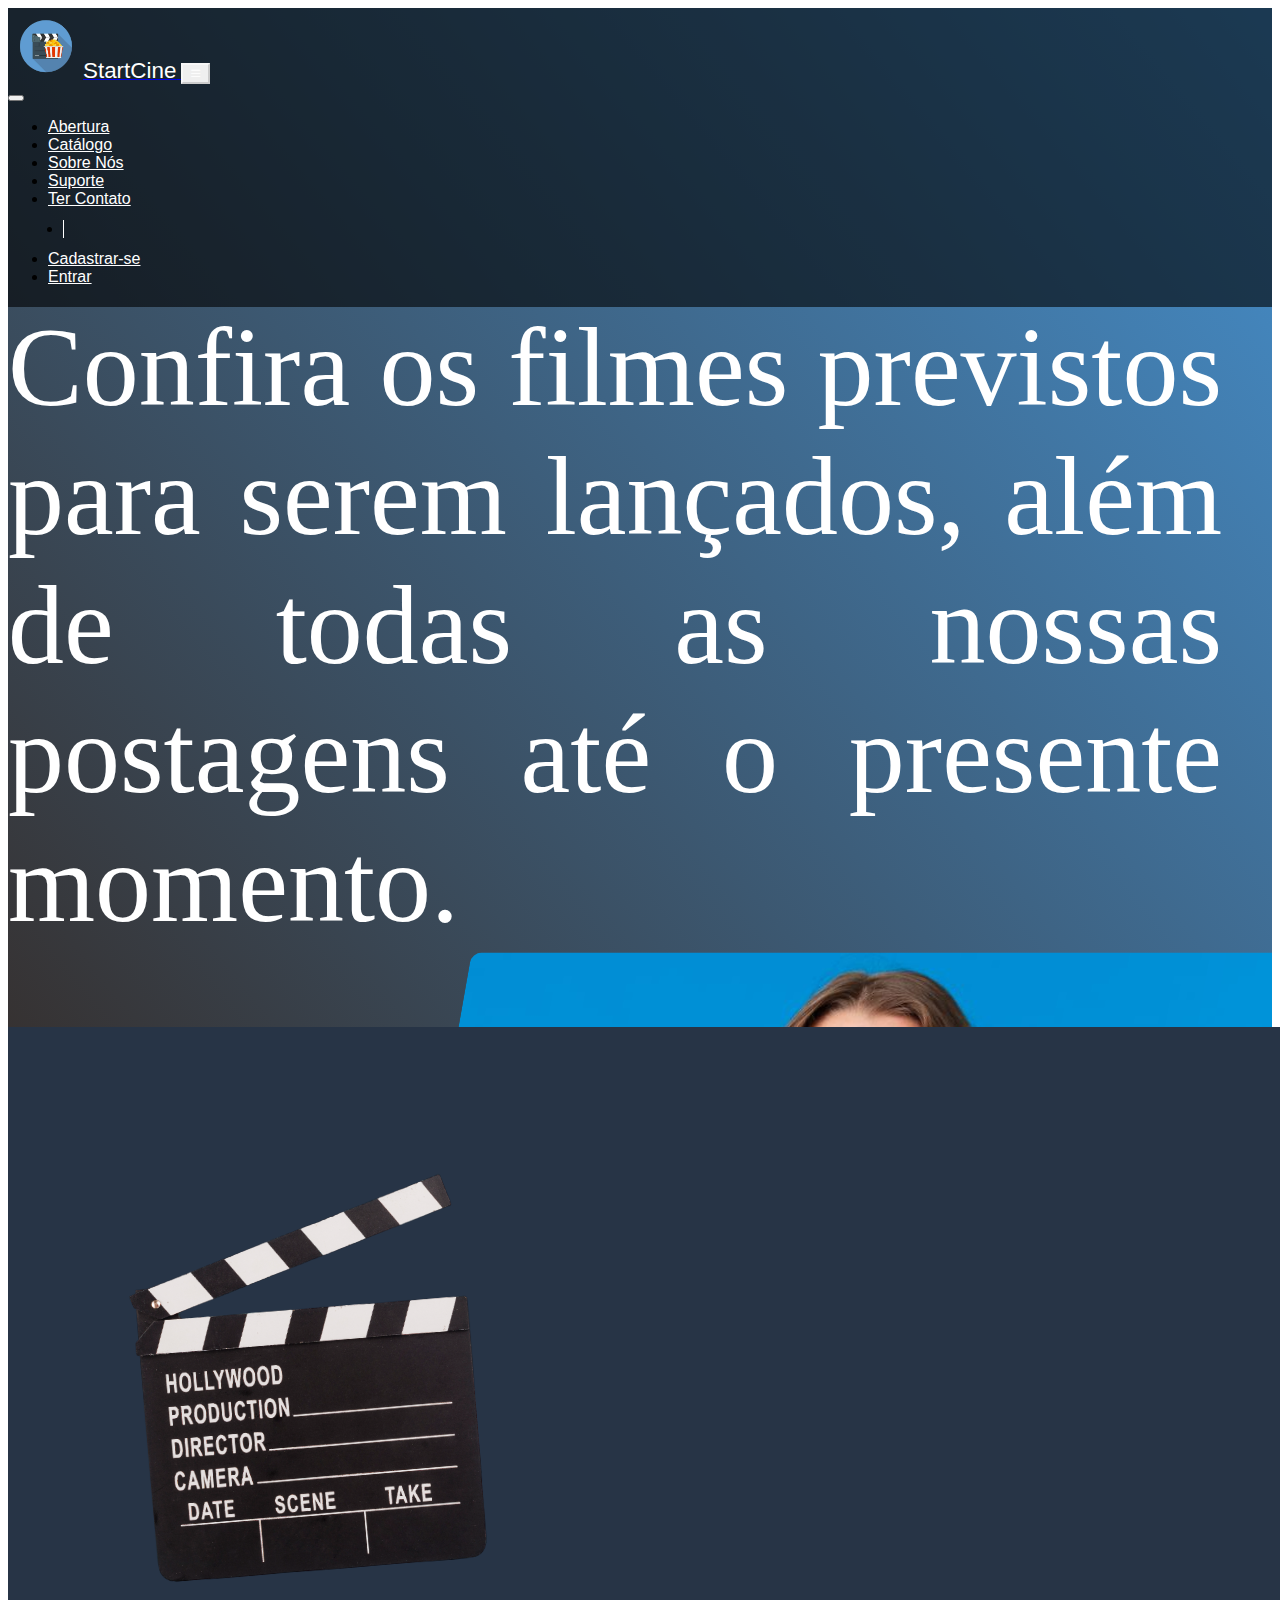
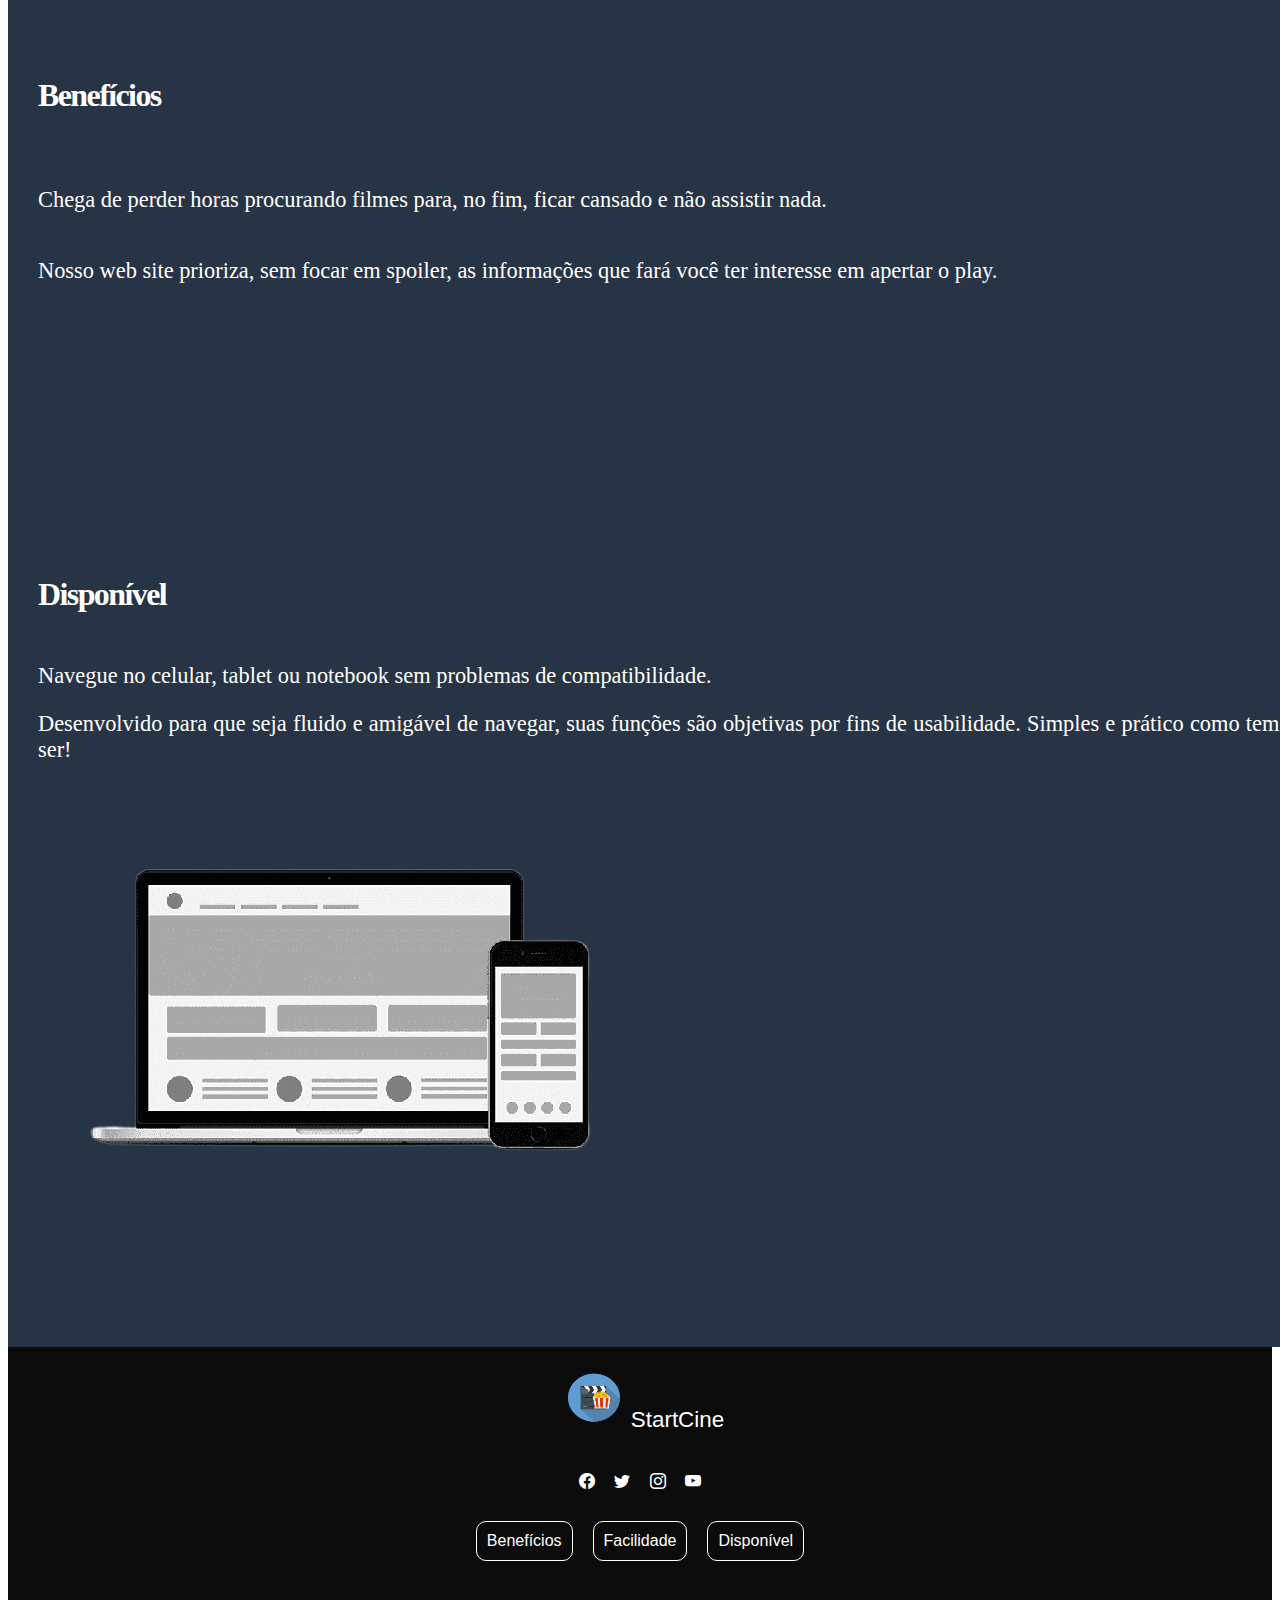
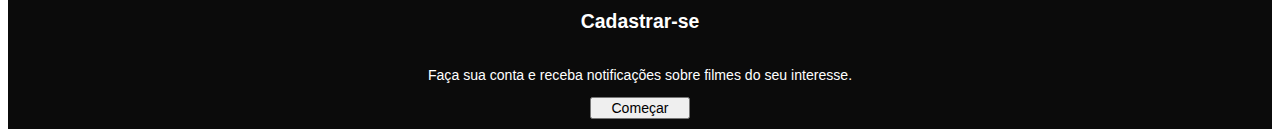
==== commit bf2bbe0b: "melhorando a responsividade" ====
--- a/index.html
+++ b/index.html
@@ -134,15 +134,15 @@
       </div>
       <!-- Fim / Vlibras -->
         
-        <div class="container">
+        <div class="container coisa-3">
 
           <div class="row d-flex justify-content-center align-items-center">
 
-          <main class="col-md-5 d-flex justify-content-center align-items-center">
+          <main class="col-md-5 coisa-1">
             
-            <div class="texto-padrao">
-
-              <h1 class="display-1">Navegue pelas obras</h1>
+            <div class="d-flex flex-column justify-content-center align-items-center">
+
+              <h1 class="display-1 coisa-2">Navegue pelas obras</h1>
 
               <p class="lead">
                Confira os filmes previstos para serem lançados, além de todas as nossas postagens até o presente momento.
@@ -150,7 +150,8 @@
 
               <div> 
                 <button type="button" class="btn btn-outline-dark btn-md">
-                  <span class="lead">Postagens novas<span></span></button>
+                  <span class="lead">Postagens novas<span>
+                </button>
               </div>
 
             </div> 
@@ -165,9 +166,9 @@
             </section>
 
 
-          <section  class="texto-padrao col-md-5">
+          <section  class="imagem-1 col-md-5">
             
-            <img src="imagens/mulher.png" alt="" class="retrato img-fluid ">
+            <img src="imagens/mulher.png" alt="mulher comendo pipoca" class="retrato img-fluid ">
 
           </section>
 
@@ -185,17 +186,17 @@
       
       <div class="container">
         
-          <main class="row">
+          <main class="row reverso">
             
-              <div class="col col-md-6 texto-padrao">
+              <div class="col-md-6">
                 <div class="d-flex justify-content-center align-items-center">
-                  <img src="imagens/tabua.png" class="img-fluid float">
+                  <img src="imagens/tabua.png" class="img-fluid float" width="500px">
                 </div>
               </div>
 
-              <div class="col col-md-6 texto-padrao">
-
-                <h1 class="display-4">Benefícios</h1>
+              <div class="col-md-6 space">
+
+                <h1 class="display-4 mt-5">Benefícios</h1>
                 <p class="lead">Chega de perder horas procurando filmes para, no fim, ficar cansado e não assistir nada.</p>
                 <p class="lead">Nosso web site prioriza, sem focar em spoiler, as informações que fará você ter interesse em apertar o play.</p>
                
@@ -214,19 +215,17 @@
     <div class="container">
         
           <main class="row">
-            
           
-            <div class=" col-md-6 texto-padrao">
+            <div class="col-md-6">
 
               <h1 class="display-4">Disponível</h1>
               <p class="lead">Navegue no celular, tablet ou notebook sem problemas de compatibilidade.</p>
               <p class="lead">Desenvolvido para que seja fluido e amigável de navegar, suas funções são objetivas por fins de usabilidade. Simples e prático como tem que ser!</p>
             </div>
 
-             <div class=" col-md-6 texto-padrao">
+             <div class="col-md-6 d-flex justify-content-center align-items-center">
 
               <img src="imagens/dispositivos.png" class="float img-fluid">
-
 
             </div>
 
--- a/style/index.css
+++ b/style/index.css
@@ -107,9 +107,7 @@
 	}
 
 
-
 #home{
-	
 	height: 720px;
 	display: flex;
 	justify-content: center;
@@ -129,24 +127,11 @@
 
 }
 
-
-.texto-padrao{
-	display: flex;
-	height: 650px;
-	flex-direction: column;
-	justify-content: center;
-	align-items: center;
-
-}
-
-
-
 .imagem-1{
 	display: flex;
 	justify-content: center;
 	align-items: center;
 	height:380px;
-	
 
 }
 
@@ -181,7 +166,7 @@
 }
 
 
-#home .texto-padrao button{
+#home button{
 	background-color: #1d2f2b;
 	border: none;
 	color: #000;
@@ -189,12 +174,12 @@
 }
 
 
-#home .texto-padrao button:hover{
+#home button:hover{
 	background-color: #146154;
 	color: #fff;
 }
 
-#home .texto-padrao button span{
+#home button span{
 	line-height: 0.7;
 }
 
@@ -204,6 +189,13 @@
 
 #beneficios img{
 	transform: rotate(-5deg)
+}
+
+.space{
+	display: flex;
+	flex-direction: column;
+	justify-content: center;
+
 }
 
 
@@ -459,6 +451,17 @@
 	.texto-all h2 a{
 		display: none;
 	}
+
+	.reverso{
+		display: flex;
+		flex-direction: column-reverse;
+		justify-content: center;
+		align-items: center;
+	}
+
+	#beneficios img{
+		width: 250px;
+	}
 }
 
 
@@ -513,6 +516,10 @@
 		
 	}
 
+	#beneficios img{
+		width: 270px;
+	}
+
 	img, span{
 				
 		font-size: 1.1em;
@@ -557,6 +564,12 @@
 
 }
 
+.reverso{
+	display: flex;
+	flex-direction: column-reverse;
+	justify-content: center;
+	align-items: center;
+}
 	
 
 }
@@ -568,7 +581,14 @@
 
 	#home{
 		align-items: flex-end;
-	} 
+	}
+
+	.reverso{
+		display: flex;
+		flex-direction: column-reverse;
+		justify-content: center;
+		align-items: center;
+	}
 
 	.texto{
 		margin-top: 85px;
@@ -578,8 +598,9 @@
 		display: flex;
 		flex-direction: column;
 		justify-content: flex-end;
-		align-items: center;
 		justify-self: flex-end;
+		height: 100%;
+		width: 100%;
 	}
 
 	.imagem-1{
@@ -588,181 +609,207 @@
 
 	header, nav .container img{
 		margin-left: 10px;
-
 			}
 	
 	.navbar-light .navbar-toggler{
 	margin-right: 15px;
 	}
+	
+	#compativel img{
+		width: 400px;
+		height: 250px;
+	}
+
+	#beneficios img{
+		width: 300px;
+	}
+	
+	img, span{
+				
+		font-size: 1.3em;
+		
+	}
+	
+	.img-logo{
+		width: 50px;
+		height: 50px;
+	}
+
+	.image-sobre{
+		display: none;
+	}
+
+	.texto-all p{
+		font-size: 1.2em;
+
+}
+
+.texto-all span{
+	font-size: 1.5em;
+
+}
+
+.texto-all h2{
+font-size: 1.8em;
+
+}
+
+.faq{
+	margin-top: 0px;
+	padding: 0 10px 30px 10px;
+}
+
+.faq h2{
+	font-size: 1.3em;
+	
+}
+
+.texto-all a.discord{
+
+	display: none;
+
+}
+
+
+}
+
+
+/*Medium devices (tablets, 768px e superior)*/
+@media(min-width: 768px) and (max-width:  991.98px){ 
+	
+	.texto{
+		display: flex;
+		justify-content: center;
+	}
+
+	h1.coisa-2{
+		font-size: 3.9em;
+	}
+
+	.coisa-1{
+		margin-right: 35px;
+	}
+
+
+	.imagem-2{
+		display: none;
+	}
+
+	.figura1{
+		right: 150px;
+	}
 
 	.figura2{
 		position: relative;
-	
-		
-		
 	}
 
 	#compativel .figura2 img{
 		width: 400px;
 		height: 300px;
-		
-	}
-	
-	img, span{
-				
-		font-size: 1.3em;
-		
-	}
-	
-	.img-logo{
-		width: 50px;
-		height: 50px;
-	}
-
-	.image-sobre{
-		display: none;
-	}
-
-	.texto-all p{
-		font-size: 1.2em;
-
-}
-
-.texto-all span{
-	font-size: 1.5em;
-
-}
+	}
+
+	#enter{
+		margin: 20px 0;
+	}
+
+	.texto-all h2 a{
+		display: none;
+		}
+
+		.faq h2{
+			font-size: 1.4em;
+		}
 
 .texto-all h2{
-font-size: 1.8em;
-
-}
-
-.faq{
-	margin-top: 0px;
-	padding: 0 10px 30px 10px;
-}
-
-.faq h2{
-	font-size: 1.3em;
-	
-}
-
-.texto-all a.discord{
-
-	display: none;
-
-}
-
-
-}
-
-
-/*Medium devices (tablets, 768px e superior)*/
-@media(min-width: 768px) and (max-width:  991.98px){ 
-
+	font-size: 2em;
+	
+	}
+	.texto-all h2 a{
+
+		display: none;
+	
+	}
+
+}
+
+/*Large devices (desktops, 992px e superior)*/
+@media(min-width: 992px) and (max-width: 1199.98px){ 
+
+	
 #home{
 		align-items: flex-end;
 	} 
 
 	.texto{
-		display: flex;
+		
+		margin-right: 60px;
+		
 		justify-content: center;
 		
-		
-	}
-
+
+	}
 
 	.imagem-1{
 		display: flex;
 		flex-direction: row;
 		justify-content: center;
 		align-items: flex-end;
-		margin-left: 120px;
-
-	}
-
-	section.imagem-1 img{
-		width: 900px;
-		height: 500px;
-	}
-
+
+	}
 
 
 	.imagem-2{
 		display: none;
-		
-
-	}
-
-
-	.parallax{
-
-		height: 50vh !important;
-		background-position: bottom 60%;
-	}
-
-	.figura1{
-		right: 150px;
+	
+	}
+
+	.coisa-3{
+		display:flex;
+		justify-content: center;
+		align-items: center;
+		height: 100%;
 	}
 
 	.figura2{
-		position: relative;
-	
-		
-		
-	}
-
-	#compativel .figura2 img{
-		width: 400px;
-		height: 300px;
-		
-	}
-
-	#home{
-		height: 600px;
-
-	}
-
-	#enter{
-		margin: 20px 0;
-	}
-
-	.texto-all h2 a{
-	
-		display: none;
-			
-		
-		}
-
-		.faq h2{
-			font-size: 1.4em;
-			
-		}
-
-		
+		margin-right: 5px;
+	}
+
+	
+	.menu_hamburguer{
+		display: none;
+	}
+
+	.ps{
+		margin-left: auto;
+	}
+
+	.icon{
+		display: none;
+	}
+
+	
+.texto-all h2 a{
+	display: none;
+
+}
+
+.faq h2{
+	font-size: 1.6em;
+	
+}
+
 .texto-all h2{
-	font-size: 2em;
-	
-	}
-	.texto-all h2 a{
-
-		display: none;
-	
-	}
-	
-	
-
-}
-
-/*Large devices (desktops, 992px e superior)*/
-@media(min-width: 992px) and (max-width: 1199.98px){ 
-
-	
-#home{
-		align-items: flex-end;
-		
-	} 
+	font-size: 2.2em;
+}
+	
+.text-all, p{
+	font-size: 1.3em;
+}
+
+}
+
+/*Extra large devices (large desktops, 1200px e superior)*/
+@media(min-width: 1200px){ 
 
 	.texto{
 		
@@ -777,28 +824,26 @@
 		display: flex;
 		flex-direction: row;
 		justify-content: center;
-		align-items: flex-end;
-		margin-left: 100px;
-		
-
-	}
-
+		align-items: center;
+		margin-top: 90px;
+	}
+
+	.coisa-1{
+		margin-right: 50px;
+		margin-top: 50px;
+	}
 
 
 	.imagem-2{
 		display: none;
-		
-
-	}
-
-	.figura2{
-		margin-right: 5px;
-	}
-
-	
-	.menu_hamburguer{
-		display: none;
-	}
+	}
+
+
+	#home, main.texto h1{
+		font-size: 5em;
+
+	}
+
 
 	.ps{
 		margin-left: auto;
@@ -808,78 +853,6 @@
 		display: none;
 	}
 
-	
-.texto-all h2 a{
-	display: none;
-
-}
-
-.faq h2{
-	font-size: 1.6em;
-	
-}
-
-.texto-all h2{
-	font-size: 2.2em;
-}
-	
-.text-all, p{
-	font-size: 1.3em;
-}
-
-}
-
-/*Extra large devices (large desktops, 1200px e superior)*/
-@media(min-width: 1200px){ 
-
-
-#home{
-		align-items: flex-end;
-		
-	} 
-
-	.texto{
-		
-		margin-right: 60px;
-		
-		justify-content: center;
-		
-
-	}
-
-	.imagem-1{
-		display: flex;
-		flex-direction: row;
-		justify-content: center;
-		align-items: flex-end;
-		margin-left: 100px;
-		
-
-	}
-
-
-
-	.imagem-2{
-		display: none;
-		
-
-	}
-
-
-	#home, main.texto h1{
-		font-size: 5em;
-
-	}
-
-
-	.ps{
-		margin-left: auto;
-	}
-
-	.icon{
-		display: none;
-	}
-
 	.texto-all a.discord{
 	
 		display: none;		
